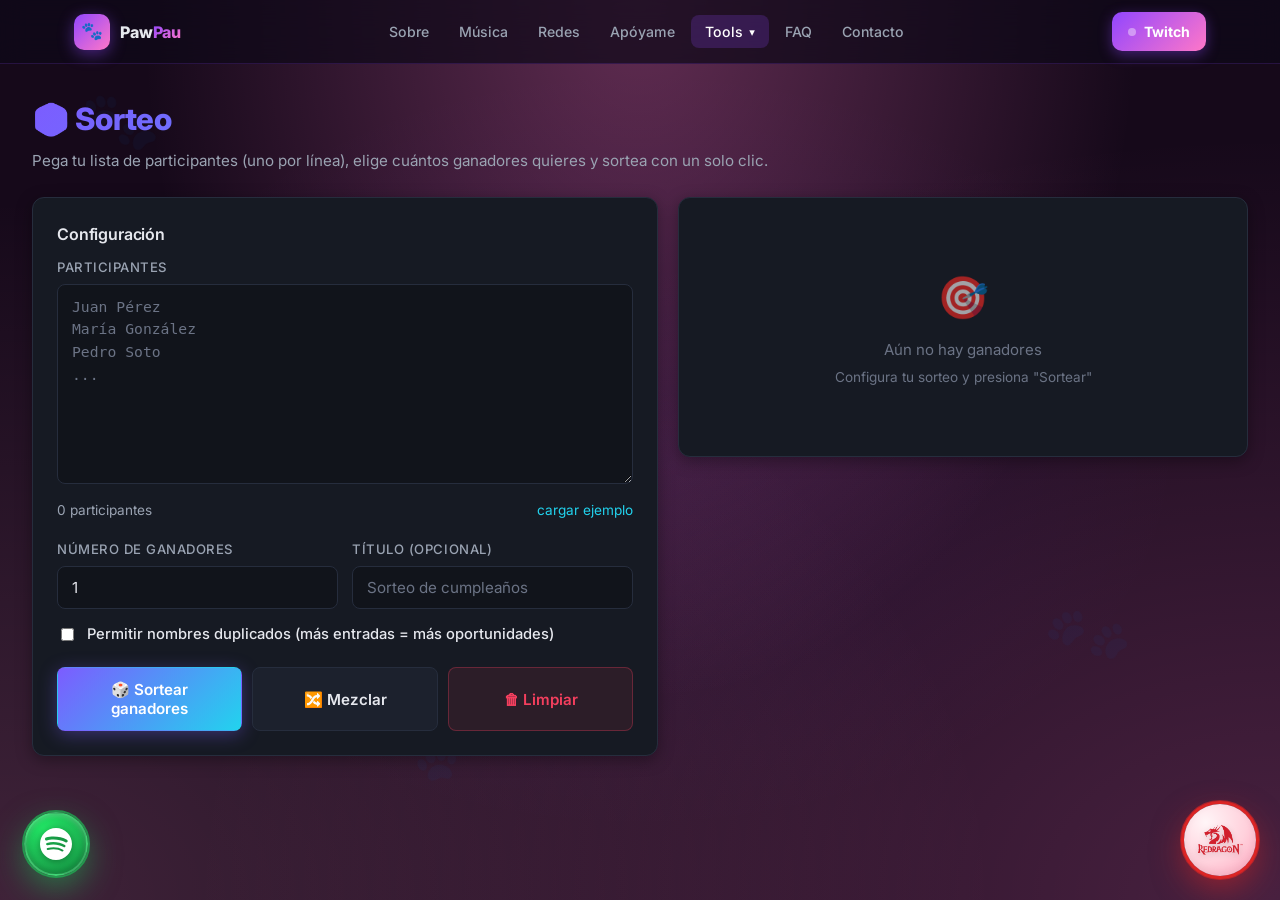
==== sorteo.html @ 78ef9414 "Prueba" ====
<!DOCTYPE html>
<html lang="es">
<head>
<meta charset="UTF-8">
<meta name="viewport" content="width=device-width, initial-scale=1.0">
<title>Sorteo</title>
<link rel="preconnect" href="https://fonts.googleapis.com">
<link rel="preconnect" href="https://fonts.gstatic.com" crossorigin>
<link href="https://fonts.googleapis.com/css2?family=Inter:wght@400;500;600;700;800;900&family=Bricolage+Grotesque:wght@700;800;900&display=swap" rel="stylesheet">
<link rel="stylesheet" href="css/styles.css">
</head>
<body class="landing-body tool-page">

<!-- ===== Navbar ===== -->
<nav class="navbar-pp" id="navbar">
  <div class="navbar-inner">
    <a class="navbar-brand" href="index.html#inicio">
      <span class="brand-logo brand-logo--pp">🐾</span>
      <span>Paw<span class="brand-accent">Pau</span></span>
    </a>
    <button class="navbar-toggle" id="navToggle" aria-label="Abrir menú">☰</button>
    <div class="navbar-links" id="navLinks">
      <a href="index.html#sobre">Sobre</a>
      <a href="index.html#playlist">Música</a>
      <a href="index.html#redes">Redes</a>
      <a href="index.html#apoyo">Apóyame</a>
      <div class="nav-dropdown active" id="navDropdown">
        <button class="nav-dropdown-trigger" id="dropdownTrigger" type="button" aria-haspopup="true" aria-expanded="false">
          Tools <span class="dropdown-arrow">▾</span>
        </button>
        <div class="nav-dropdown-menu" role="menu">
          <a href="sorteo.html" class="nav-dropdown-item active" data-tool="sorteo" role="menuitem">
            <span class="dropdown-icon">🎲</span>
            <div class="dropdown-text">
              <strong>Sorteo</strong>
              <span class="dropdown-desc">Ganadores al azar</span>
            </div>
          </a>
          <a href="torneo.html" class="nav-dropdown-item" data-tool="torneo" role="menuitem">
            <span class="dropdown-icon">🏆</span>
            <div class="dropdown-text">
              <strong>Torneo</strong>
              <span class="dropdown-desc">Bracket eliminación</span>
            </div>
          </a>
        </div>
      </div>
      <a href="index.html#faq">FAQ</a>
      <a href="index.html#contacto">Contacto</a>
    </div>
    <a class="navbar-cta" href="https://www.twitch.tv/pawpau" target="_blank" rel="noopener">
      <span class="navbar-live-dot" id="navLiveDot"></span>
      <span>Twitch</span>
    </a>
  </div>
</nav>

<div class="paw-bg" aria-hidden="true">
  <span class="paw paw-1">🐾</span>
  <span class="paw paw-2">🐾</span>
  <span class="paw paw-3">🐾</span>
  <span class="paw paw-4">🐾</span>
  <span class="paw paw-5">🐾</span>
  <span class="paw paw-6">🐾</span>
</div>

<div class="shell">

  <h1>🎲 Sorteo</h1>
  <p class="subtitle">Pega tu lista de participantes (uno por línea), elige cuántos ganadores quieres y sortea con un solo clic.</p>

  <div class="sorteo-grid">
    <!-- Form -->
    <div class="card">
      <h2>Configuración</h2>
      <label for="participantes">Participantes</label>
      <textarea id="participantes" placeholder="Juan Pérez&#10;María González&#10;Pedro Soto&#10;..."></textarea>
      <div class="stats">
        <span id="conteo">0 participantes</span>
        <a href="#" id="cargarEjemplo">cargar ejemplo</a>
      </div>

      <div class="row" style="margin-top:8px">
        <div>
          <label for="nGanadores">Número de ganadores</label>
          <input type="number" id="nGanadores" min="1" value="1">
        </div>
        <div>
          <label for="titulo">Título (opcional)</label>
          <input type="text" id="titulo" placeholder="Sorteo de cumpleaños">
        </div>
      </div>

      <div class="check">
        <input type="checkbox" id="permitirRepetidos">
        <label for="permitirRepetidos">Permitir nombres duplicados (más entradas = más oportunidades)</label>
      </div>

      <div class="actions">
        <button class="btn-primary" id="sortear">🎲 Sortear ganadores</button>
        <button class="btn-secondary" id="mezclar">🔀 Mezclar</button>
        <button class="btn-danger" id="limpiar">🗑 Limpiar</button>
      </div>
      <div class="error hidden" id="error"></div>
    </div>

    <!-- Results -->
    <div class="results empty" id="results"></div>
  </div>

  <!-- Modal ganadores con tombola integrada -->
  <div id="winnersModal" class="modal hidden" aria-hidden="true">
    <div class="modal-backdrop"></div>
    <div class="modal-content modal-winners">
      <button class="modal-close" id="winnersClose" aria-label="Cerrar">✕</button>
      <div class="champion-modal-inner">
        <div class="trofeo-big" id="modalTrofeo">🎲</div>
        <div class="champion-label" id="winnersTitle">Sorteando...</div>
        <div class="rolling in-modal" id="modalTombola"></div>
        <div id="winnersModalList" class="winners-modal-list"></div>
        <div class="modal-error hidden" id="modalError"></div>
        <div class="modal-actions" id="modalActions" style="display:none">
          <button class="btn-primary" id="winnersAgain">🎲 Sortear de nuevo</button>
          <button class="btn-secondary" id="winnersDismiss">Cerrar</button>
        </div>
      </div>
    </div>
  </div>
</div>

<!-- FAB Spotify -->
<div class="fab-spotify-wrap" id="fabSpotify">
  <div class="fab-spotify-panel" id="spotifyPanel" aria-hidden="true">
    <div class="fab-panel-head">
      <span class="fab-panel-title">🎵 Lo que suena en mis streams</span>
      <button class="fab-panel-close" id="spotifyClose" aria-label="Cerrar">✕</button>
    </div>
    <iframe
      id="spotifyIframe"
      src="https://open.spotify.com/embed/playlist/2DjwiuasPB1QBrFSM6sG6q?utm_source=generator&theme=0&autoplay=1"
      width="100%" height="380"
      frameborder="0"
      allowfullscreen=""
      allow="autoplay; clipboard-write; encrypted-media; fullscreen; picture-in-picture"
      loading="lazy"
      title="Playlist de PawPau en Spotify"></iframe>
    <div class="fab-panel-note">💡 Pulsa play — los navegadores bloquean autoplay con sonido hasta que interactúes.</div>
  </div>
  <button class="fab-spotify" id="spotifyToggle" aria-label="Abrir playlist de Spotify" type="button">
    <svg viewBox="0 0 24 24" fill="currentColor" width="32" height="32" aria-hidden="true">
      <path d="M12 0C5.4 0 0 5.4 0 12s5.4 12 12 12 12-5.4 12-12S18.66 0 12 0zm5.521 17.34c-.24.359-.66.48-1.021.24-2.82-1.74-6.36-2.101-10.561-1.141-.418.122-.779-.179-.899-.539-.12-.421.18-.78.54-.9 4.56-1.021 8.52-.6 11.64 1.32.42.18.479.659.301 1.02zm1.44-3.3c-.301.42-.841.6-1.262.3-3.239-1.98-8.159-2.58-11.939-1.38-.479.12-1.02-.12-1.14-.6-.12-.48.12-1.021.6-1.141C9.6 9.9 15 10.561 18.72 12.84c.361.181.54.78.241 1.2zm.12-3.36C15.24 8.4 8.82 8.16 5.16 9.301c-.6.179-1.2-.181-1.38-.721-.18-.601.18-1.2.72-1.381 4.26-1.26 11.28-1.02 15.721 1.621.539.3.719 1.02.42 1.56-.299.421-1.02.599-1.56.3z"/>
    </svg>
    <span class="fab-tooltip fab-tooltip--left">Mi <strong>playlist</strong></span>
    <span class="fab-pulse-ring fab-pulse-spotify"></span>
  </button>
</div>

<!-- FAB Redragon -->
<a class="fab-redragon" href="https://www.redragonshop.com" target="_blank" rel="noopener" aria-label="Colaboración con Redragon">
  <img class="fab-icon" src="img/redragon.png" alt="Redragon">
  <span class="fab-tooltip">Mi colab con <strong>Redragon</strong></span>
  <span class="fab-pulse-ring"></span>
</a>

<script src="js/utils.js"></script>
<script src="js/sorteo.js"></script>
<script src="js/landing.js"></script>
</body>
</html>
---- css/styles.css ----
/* ============================================
   Tema moderno — variables
   ============================================ */
:root {
  --bg: #0b0d12;
  --bg-elev: #11141b;
  --bg-card: #161a23;
  --bg-card-2: #1c212d;
  --border: #262d3d;
  --border-strong: #323a4f;
  --text: #e6e8ee;
  --text-dim: #9aa3b2;
  --text-muted: #6b7385;
  --accent: #7c5cff;
  --accent-2: #22d3ee;
  --accent-grad: linear-gradient(135deg, #7c5cff 0%, #22d3ee 100%);
  --success: #10b981;
  --danger: #f43f5e;
  --warning: #f59e0b;
  --gold: #fbbf24;
  --orange: #fb923c;
  --orange-dark: #ea580c;
  --shadow-sm: 0 1px 2px rgba(0,0,0,0.4);
  --shadow-md: 0 4px 16px rgba(0,0,0,0.35);
  --shadow-lg: 0 16px 48px rgba(0,0,0,0.45);
  --radius: 12px;
  --radius-sm: 8px;
  --radius-lg: 18px;

  /* PawPau theme */
  --pp-purple: #9146ff;
  --pp-purple-deep: #5e2ad6;
  --pp-pink: #ff77c8;
  --pp-pink-soft: #ffb3dd;
  --pp-bg: #0f0918;
  --pp-grad: linear-gradient(135deg, #9146ff 0%, #ff77c8 100%);
  --pp-glow: 0 0 30px rgba(145, 70, 255, 0.4), 0 0 60px rgba(255, 119, 200, 0.2);
}

* { box-sizing: border-box; }
html, body { height: 100%; }
body {
  font-family: 'Inter', system-ui, -apple-system, Segoe UI, Roboto, sans-serif;
  background:
    radial-gradient(ellipse at top, rgba(124, 92, 255, 0.18), transparent 55%),
    radial-gradient(ellipse at bottom right, rgba(34, 211, 238, 0.10), transparent 50%),
    var(--bg);
  background-attachment: fixed;
  min-height: 100vh;
  margin: 0;
  color: var(--text);
  font-size: 15px;
  line-height: 1.5;
  -webkit-font-smoothing: antialiased;
}

/* ============================================
   Layout shell
   ============================================ */
.shell {
  max-width: 1440px;
  margin: 0 auto;
  padding: 28px 32px 64px;
}
.shell--wide {
  max-width: 1680px;
}

.topbar {
  display: flex;
  align-items: center;
  justify-content: space-between;
  margin-bottom: 28px;
  padding: 14px 0;
  gap: 16px;
  flex-wrap: wrap;
}
.brand {
  display: flex;
  align-items: center;
  gap: 12px;
  text-decoration: none;
  color: var(--text);
  font-weight: 700;
  font-size: 1.1rem;
  letter-spacing: -0.01em;
}
.brand-logo {
  width: 36px;
  height: 36px;
  border-radius: 10px;
  background: var(--accent-grad);
  display: grid;
  place-items: center;
  font-size: 1.1rem;
  box-shadow: 0 4px 16px rgba(124, 92, 255, 0.45);
}
.nav {
  display: flex;
  gap: 6px;
  background: var(--bg-card);
  border: 1px solid var(--border);
  border-radius: 12px;
  padding: 4px;
}
.nav a {
  padding: 8px 16px;
  text-decoration: none;
  color: var(--text-dim);
  font-weight: 500;
  font-size: 0.92rem;
  border-radius: 8px;
  transition: all 0.15s;
}
.nav a:hover { color: var(--text); background: var(--bg-card-2); }
.nav a.active {
  color: #fff;
  background: var(--accent-grad);
  box-shadow: 0 4px 12px rgba(124, 92, 255, 0.35);
}

h1 {
  margin: 0 0 8px;
  font-size: clamp(1.6rem, 2.4vw, 2.2rem);
  font-weight: 800;
  letter-spacing: -0.02em;
  background: var(--accent-grad);
  -webkit-background-clip: text;
  -webkit-text-fill-color: transparent;
  background-clip: text;
}
h2 { font-size: 1rem; margin: 0 0 12px; color: var(--text); font-weight: 600; letter-spacing: -0.01em; }
h3 { font-size: 0.95rem; margin: 14px 0 8px; color: var(--text); font-weight: 600; }
.subtitle { color: var(--text-dim); margin: 0 0 24px; font-size: 0.95rem; }

/* ============================================
   Inputs
   ============================================ */
label {
  display: block;
  margin: 12px 0 6px;
  font-size: 0.82rem;
  font-weight: 500;
  color: var(--text-dim);
  text-transform: uppercase;
  letter-spacing: 0.04em;
}
textarea, input[type=number], input[type=text], select {
  width: 100%;
  padding: 11px 14px;
  border: 1px solid var(--border);
  border-radius: var(--radius-sm);
  font-size: 0.95rem;
  background: var(--bg-elev);
  color: var(--text);
  font-family: inherit;
  transition: border-color 0.15s, box-shadow 0.15s;
}
textarea {
  min-height: 200px;
  resize: vertical;
  font-family: ui-monospace, 'JetBrains Mono', Menlo, monospace;
  font-size: 0.92rem;
  line-height: 1.55;
}
textarea:focus, input:focus, select:focus {
  outline: none;
  border-color: var(--accent);
  box-shadow: 0 0 0 3px rgba(124, 92, 255, 0.18);
}
textarea::placeholder, input::placeholder { color: var(--text-muted); }
select {
  appearance: none;
  background-image: url("data:image/svg+xml,%3Csvg xmlns='http://www.w3.org/2000/svg' width='12' height='8' viewBox='0 0 12 8' fill='none'%3E%3Cpath d='M1 1.5L6 6.5L11 1.5' stroke='%239aa3b2' stroke-width='1.6' stroke-linecap='round' stroke-linejoin='round'/%3E%3C/svg%3E");
  background-repeat: no-repeat;
  background-position: right 14px center;
  padding-right: 38px;
}

.row  { display: grid; grid-template-columns: 1fr 1fr; gap: 14px; }
.row3 { display: grid; grid-template-columns: 1fr 1fr 1fr; gap: 14px; }
@media (max-width: 640px) { .row, .row3 { grid-template-columns: 1fr; } }

.check { display: flex; align-items: center; gap: 10px; margin: 14px 0; }
.check input { width: auto; cursor: pointer; accent-color: var(--accent); }
.check label { margin: 0; text-transform: none; letter-spacing: 0; font-size: 0.92rem; color: var(--text); cursor: pointer; }

.actions {
  display: flex;
  gap: 10px;
  margin-top: 22px;
  flex-wrap: wrap;
}
button {
  flex: 1;
  min-width: 140px;
  padding: 12px 18px;
  border: 1px solid transparent;
  border-radius: var(--radius-sm);
  font-size: 0.95rem;
  font-weight: 600;
  cursor: pointer;
  font-family: inherit;
  transition: transform 0.08s, box-shadow 0.2s, background 0.2s, border-color 0.2s;
}
button:hover:not(:disabled) { transform: translateY(-1px); }
button:active:not(:disabled) { transform: translateY(0); }
button:disabled { opacity: 0.5; cursor: not-allowed; }
.btn-primary {
  background: var(--accent-grad);
  color: #fff;
  box-shadow: 0 4px 18px rgba(124, 92, 255, 0.35);
}
.btn-primary:hover:not(:disabled) { box-shadow: 0 8px 24px rgba(124, 92, 255, 0.5); }
.btn-secondary {
  background: var(--bg-card-2);
  color: var(--text);
  border-color: var(--border);
}
.btn-secondary:hover:not(:disabled) { border-color: var(--border-strong); background: var(--bg-card); }
.btn-danger {
  background: rgba(244, 63, 94, 0.1);
  color: var(--danger);
  border-color: rgba(244, 63, 94, 0.3);
}
.btn-danger:hover:not(:disabled) { background: rgba(244, 63, 94, 0.18); border-color: var(--danger); }
.btn-fight {
  background: linear-gradient(135deg, #fb923c 0%, #f43f5e 100%);
  color: #fff;
  box-shadow: 0 4px 18px rgba(251, 146, 60, 0.4);
}
.btn-fight:hover:not(:disabled) { box-shadow: 0 8px 24px rgba(244, 63, 94, 0.5); }

.muted { color: var(--text-muted); font-size: 0.85rem; margin-top: 6px; }
.stats {
  display: flex;
  justify-content: space-between;
  margin-top: 10px;
  font-size: 0.85rem;
  color: var(--text-dim);
}
.stats a { color: var(--accent-2); text-decoration: none; }
.stats a:hover { text-decoration: underline; }

.error {
  background: rgba(244, 63, 94, 0.1);
  color: #fda4af;
  border: 1px solid rgba(244, 63, 94, 0.3);
  padding: 11px 14px;
  border-radius: var(--radius-sm);
  margin-top: 14px;
  font-size: 0.9rem;
}
.error.hidden { display: none; }

/* ============================================
   Card
   ============================================ */
.card {
  background: var(--bg-card);
  border: 1px solid var(--border);
  border-radius: var(--radius);
  padding: 24px;
  box-shadow: var(--shadow-md);
}
.card + .card { margin-top: 16px; }

/* ============================================
   Menu landing
   ============================================ */
.hero {
  text-align: center;
  margin: 40px 0 48px;
}
.hero h1 { font-size: clamp(2rem, 4vw, 3rem); margin-bottom: 12px; }
.hero p { color: var(--text-dim); font-size: 1.05rem; max-width: 600px; margin: 0 auto; }

.menu-grid {
  display: grid;
  grid-template-columns: repeat(auto-fit, minmax(320px, 1fr));
  gap: 20px;
  max-width: 880px;
  margin: 0 auto;
}
.menu-card {
  display: block;
  text-decoration: none;
  color: inherit;
  background: linear-gradient(180deg, var(--bg-card) 0%, var(--bg-card-2) 100%);
  border: 1px solid var(--border);
  border-radius: var(--radius-lg);
  padding: 32px 28px;
  transition: transform 0.2s, box-shadow 0.25s, border-color 0.25s;
  position: relative;
  overflow: hidden;
}
.menu-card::before {
  content: '';
  position: absolute;
  inset: 0;
  border-radius: inherit;
  padding: 1px;
  background: linear-gradient(135deg, transparent, rgba(124, 92, 255, 0));
  -webkit-mask: linear-gradient(#fff 0 0) content-box, linear-gradient(#fff 0 0);
  -webkit-mask-composite: xor;
  mask-composite: exclude;
  pointer-events: none;
  transition: background 0.3s;
}
.menu-card:hover {
  transform: translateY(-4px);
  box-shadow: 0 18px 48px rgba(124, 92, 255, 0.2);
  border-color: rgba(124, 92, 255, 0.4);
}
.menu-card:hover::before {
  background: linear-gradient(135deg, rgba(124, 92, 255, 0.6), rgba(34, 211, 238, 0.4));
}
.menu-card .icon {
  width: 56px;
  height: 56px;
  display: grid;
  place-items: center;
  border-radius: 14px;
  background: var(--accent-grad);
  font-size: 1.6rem;
  margin-bottom: 18px;
  box-shadow: 0 6px 20px rgba(124, 92, 255, 0.4);
}
.menu-card h2 { font-size: 1.4rem; margin: 0 0 8px; color: var(--text); }
.menu-card p { color: var(--text-dim); margin: 0; font-size: 0.95rem; line-height: 1.55; }

/* ============================================
   Sorteo: layout 2 columnas
   ============================================ */
.sorteo-grid {
  display: grid;
  grid-template-columns: minmax(0, 1.1fr) minmax(0, 1fr);
  gap: 20px;
  align-items: start;
}
@media (max-width: 960px) {
  .sorteo-grid { grid-template-columns: 1fr; }
}
.results {
  background: var(--bg-card);
  border: 1px solid var(--border);
  border-radius: var(--radius);
  padding: 24px;
  box-shadow: var(--shadow-md);
  position: relative;
  overflow: hidden;
}
.results.empty { display: flex; align-items: center; justify-content: center; min-height: 260px; }
.results.empty .empty-state {
  text-align: center;
  color: var(--text-muted);
}
.results.empty .empty-state .icon { font-size: 2.6rem; margin-bottom: 10px; opacity: 0.6; }
.results h2 {
  margin-top: 0;
  font-size: 1rem;
  color: var(--text-dim);
  text-transform: uppercase;
  letter-spacing: 0.06em;
  font-weight: 600;
}
.winner {
  background: linear-gradient(135deg, rgba(251, 191, 36, 0.12), rgba(244, 63, 94, 0.08));
  border: 1px solid rgba(251, 191, 36, 0.3);
  margin: 10px 0;
  padding: 14px 18px;
  border-radius: var(--radius-sm);
  font-size: 1rem;
  font-weight: 600;
  color: var(--text);
  display: flex;
  align-items: center;
  gap: 14px;
  animation: pop 0.5s ease-out both;
}
.winner-num {
  background: linear-gradient(135deg, var(--gold), var(--orange));
  color: #1a0e00;
  width: 32px;
  height: 32px;
  border-radius: 50%;
  display: grid;
  place-items: center;
  font-size: 0.9rem;
  font-weight: 700;
  flex-shrink: 0;
  box-shadow: 0 2px 8px rgba(251, 191, 36, 0.4);
}
/* ===== Tombola — vertical slot reel ===== */
.rolling {
  position: relative;
  height: 280px;
  margin-top: 16px;
  border-radius: var(--radius-lg);
  overflow: hidden;
  background:
    radial-gradient(ellipse at center, rgba(124, 92, 255, 0.22), transparent 70%),
    linear-gradient(180deg, var(--bg-elev), var(--bg-card-2));
  border: 2px solid var(--border-strong);
  box-shadow: inset 0 0 60px rgba(0, 0, 0, 0.4), 0 8px 30px rgba(0, 0, 0, 0.3);
}
.rolling.hidden { display: none; }
.rolling::before {
  content: '';
  position: absolute;
  top: 0; left: 0; right: 0;
  height: 90px;
  background: linear-gradient(180deg, var(--bg-elev) 10%, transparent);
  pointer-events: none;
  z-index: 3;
}
.rolling::after {
  content: '';
  position: absolute;
  bottom: 0; left: 0; right: 0;
  height: 90px;
  background: linear-gradient(0deg, var(--bg-card-2) 10%, transparent);
  pointer-events: none;
  z-index: 3;
}
.rolling .scan-line {
  position: absolute;
  inset: 0;
  background: linear-gradient(90deg, transparent, rgba(124, 92, 255, 0.1) 50%, transparent);
  animation: scanLine 1.6s linear infinite;
  pointer-events: none;
  z-index: 2;
}
@keyframes scanLine {
  0%   { transform: translateX(-100%); }
  100% { transform: translateX(100%); }
}
.reel-window {
  position: absolute;
  inset: 0;
  overflow: hidden;
}
.reel-track {
  position: absolute;
  top: 0; left: 0; right: 0;
  display: flex;
  flex-direction: column;
  will-change: transform;
}
.reel-item {
  height: 90px;
  flex-shrink: 0;
  display: flex;
  align-items: center;
  justify-content: center;
  font-size: clamp(1.4rem, 3vw, 2.2rem);
  font-weight: 900;
  letter-spacing: -0.01em;
  text-align: center;
  padding: 0 24px;
  color: var(--text-dim);
  white-space: nowrap;
  overflow: hidden;
  text-overflow: ellipsis;
}
.reel-item.is-winner {
  background: linear-gradient(135deg, var(--gold) 0%, var(--orange) 100%);
  -webkit-background-clip: text;
  -webkit-text-fill-color: transparent;
  background-clip: text;
  font-size: clamp(1.8rem, 4vw, 2.8rem);
  filter: drop-shadow(0 0 20px rgba(251, 191, 36, 0.55));
}
.reel-bar-top, .reel-bar-bottom {
  position: absolute;
  left: 6%;
  right: 6%;
  height: 2px;
  background: linear-gradient(90deg, transparent, var(--orange) 20%, var(--orange) 80%, transparent);
  z-index: 4;
  box-shadow: 0 0 14px rgba(251, 146, 60, 0.7);
  pointer-events: none;
}
.reel-bar-top    { top: calc(50% - 47px); }
.reel-bar-bottom { top: calc(50% + 45px); }
.reel-corner {
  position: absolute;
  width: 14px;
  height: 14px;
  border: 2px solid var(--orange);
  z-index: 5;
  pointer-events: none;
  box-shadow: 0 0 12px rgba(251, 146, 60, 0.5);
}
.reel-corner.tl { top: calc(50% - 47px); left: 6%; border-right: none; border-bottom: none; }
.reel-corner.tr { top: calc(50% - 47px); right: 6%; border-left: none; border-bottom: none; }
.reel-corner.bl { top: calc(50% + 33px); left: 6%; border-right: none; border-top: none; }
.reel-corner.br { top: calc(50% + 33px); right: 6%; border-left: none; border-top: none; }

/* ===== Tombola dentro del modal ===== */
.rolling.in-modal {
  height: 220px;
  margin: 16px 0 20px;
  border-radius: var(--radius);
  border-color: rgba(251, 191, 36, 0.3);
}
.rolling.in-modal::before {
  background: linear-gradient(180deg, rgba(42, 31, 10, 0.9) 10%, transparent);
}
.rolling.in-modal::after {
  background: linear-gradient(0deg, rgba(26, 20, 8, 0.95) 10%, transparent);
}
.rolling.in-modal .reel-item {
  height: 70px;
  font-size: clamp(1.2rem, 2.6vw, 1.8rem);
}
.rolling.in-modal .reel-item.is-winner {
  font-size: clamp(1.6rem, 3.4vw, 2.4rem);
}
.rolling.in-modal .reel-bar-top    { top: calc(50% - 37px); }
.rolling.in-modal .reel-bar-bottom { top: calc(50% + 35px); }
.rolling.in-modal .reel-corner.tl,
.rolling.in-modal .reel-corner.tr { top: calc(50% - 37px); }
.rolling.in-modal .reel-corner.bl,
.rolling.in-modal .reel-corner.br { top: calc(50% + 23px); }

/* ===== Modal ganadores ===== */
.modal-winners { max-width: 600px; }
.modal-winners .trofeo-big {
  font-size: 4.5rem;
  animation: trofeoFloat 2.5s ease-in-out infinite;
}
.modal-winners .trofeo-big.shake-trofeo {
  animation: trofeoShake 0.4s ease-in-out;
}
@keyframes trofeoShake {
  0%, 100% { transform: rotate(0); }
  20%      { transform: rotate(-12deg); }
  40%      { transform: rotate(12deg); }
  60%      { transform: rotate(-8deg); }
  80%      { transform: rotate(8deg); }
}
.winners-modal-list {
  margin: 16px 0 22px;
  display: flex;
  flex-direction: column;
  gap: 10px;
  max-height: 50vh;
  overflow-y: auto;
  padding: 4px 4px 4px 0;
}
.winners-modal-list::-webkit-scrollbar { width: 6px; }
.winners-modal-list::-webkit-scrollbar-thumb { background: rgba(255,255,255,0.15); border-radius: 3px; }
.winner-modal-card {
  position: relative;
  display: flex;
  align-items: center;
  gap: 14px;
  padding: 14px 16px;
  background: rgba(255, 255, 255, 0.04);
  border: 1px solid rgba(251, 191, 36, 0.3);
  border-radius: 14px;
  text-align: left;
  animation: cardEnter 0.55s cubic-bezier(0.34, 1.56, 0.64, 1) both;
  transition: border-color 0.2s, transform 0.15s;
}
.winner-modal-card:hover { border-color: rgba(251, 191, 36, 0.55); transform: translateX(2px); }
.winner-modal-card.shake { animation: shake 0.4s ease-in-out; }
.winner-modal-card .num {
  width: 38px; height: 38px;
  border-radius: 50%;
  background: linear-gradient(135deg, var(--gold), var(--orange));
  color: #1a0e00;
  display: grid; place-items: center;
  font-weight: 900;
  font-size: 0.95rem;
  flex-shrink: 0;
  box-shadow: 0 4px 12px rgba(251, 191, 36, 0.35);
}
.winner-modal-card .avatar {
  width: 42px; height: 42px;
  border-radius: 50%;
  display: grid; place-items: center;
  font-size: 0.9rem;
  font-weight: 800;
  color: #fff;
  flex-shrink: 0;
  text-shadow: 1px 1px 0 rgba(0,0,0,0.3);
  box-shadow: 0 2px 8px rgba(0,0,0,0.4);
}
.winner-modal-card .name {
  flex: 1;
  font-weight: 700;
  font-size: 1.15rem;
  color: #fff;
  white-space: nowrap;
  overflow: hidden;
  text-overflow: ellipsis;
  min-width: 0;
}
.winner-modal-card .replace {
  flex: 0 0 auto;
  width: 38px; height: 38px;
  min-width: auto;
  padding: 0;
  border-radius: 10px;
  background: rgba(34, 211, 238, 0.12);
  border: 1px solid rgba(34, 211, 238, 0.35);
  color: var(--accent-2);
  cursor: pointer;
  transition: transform 0.4s, background 0.2s;
  font-size: 1rem;
}
.winner-modal-card .replace:hover { background: rgba(34, 211, 238, 0.22); transform: rotate(180deg); }
.winner-modal-card .replace:disabled { opacity: 0.4; cursor: not-allowed; }
.winner-modal-card.rolling-card .name {
  font-family: ui-monospace, 'JetBrains Mono', Menlo, monospace;
  color: var(--text-dim);
  font-weight: 600;
  font-size: 1rem;
  animation: textPulse 0.18s ease-out;
}
.winner-modal-card.dim {
  opacity: 0.45;
  filter: grayscale(0.6);
  pointer-events: none;
}

.modal-error {
  position: relative;
  background: rgba(244, 63, 94, 0.15);
  color: #fda4af;
  border: 1px solid rgba(244, 63, 94, 0.45);
  padding: 12px 16px;
  border-radius: var(--radius-sm);
  margin: 8px 0 16px;
  font-size: 0.92rem;
  text-align: center;
  font-weight: 600;
  animation: errorIn 0.35s cubic-bezier(0.34, 1.56, 0.64, 1);
}
.modal-error.hidden { display: none; }
@keyframes errorIn {
  0%   { opacity: 0; transform: translateY(-8px) scale(0.96); }
  100% { opacity: 1; transform: translateY(0) scale(1); }
}
@keyframes pop {
  0%   { transform: scale(0.7); opacity: 0; }
  60%  { transform: scale(1.06); }
  100% { transform: scale(1); opacity: 1; }
}

/* Slot reel inside winner cards */
.winner {
  position: relative;
  overflow: hidden;
}
.winner-name {
  flex: 1;
  font-weight: 600;
  letter-spacing: -0.01em;
  display: inline-block;
  min-width: 0;
  white-space: nowrap;
  text-overflow: ellipsis;
  overflow: hidden;
}
.winner-name.rolling-text {
  color: var(--text-dim);
  font-family: ui-monospace, 'JetBrains Mono', Menlo, monospace;
  font-size: 0.95rem;
  animation: textPulse 0.18s ease-out;
}
@keyframes textPulse {
  0%   { opacity: 0.4; transform: translateY(-2px); }
  100% { opacity: 1; transform: translateY(0); }
}
.winner.placeholder {
  background: var(--bg-elev);
  border-color: var(--border-strong);
}
.winner.placeholder .winner-num {
  background: linear-gradient(135deg, var(--border-strong), var(--bg-card-2));
  color: var(--text-muted);
  box-shadow: none;
}
.winner.locked {
  animation: lockIn 0.5s cubic-bezier(0.34, 1.56, 0.64, 1);
}
@keyframes lockIn {
  0%   { transform: scale(0.96); }
  60%  { transform: scale(1.06); box-shadow: 0 0 0 8px rgba(251, 191, 36, 0.4); }
  100% { transform: scale(1); box-shadow: 0 0 0 0 rgba(251, 191, 36, 0); }
}
.winner.shake {
  animation: shake 0.4s ease-in-out;
}
@keyframes shake {
  0%, 100% { transform: translateX(0); }
  20%      { transform: translateX(-8px); }
  40%      { transform: translateX(8px); }
  60%      { transform: translateX(-5px); }
  80%      { transform: translateX(5px); }
}

.winner-actions {
  display: flex;
  gap: 6px;
  flex-shrink: 0;
}
.btn-replace {
  background: rgba(34, 211, 238, 0.1);
  border: 1px solid rgba(34, 211, 238, 0.3);
  color: var(--accent-2);
  width: 34px;
  height: 34px;
  border-radius: 8px;
  display: grid;
  place-items: center;
  cursor: pointer;
  flex: 0 0 auto;
  min-width: auto;
  padding: 0;
  font-size: 1rem;
  transition: transform 0.4s, background 0.2s;
}
.btn-replace:hover { background: rgba(34, 211, 238, 0.2); transform: rotate(180deg); }
.btn-replace:disabled { opacity: 0.4; cursor: not-allowed; }

/* Descartados (rerolled) */
.descartados {
  margin-top: 18px;
  padding: 14px 16px;
  background: rgba(244, 63, 94, 0.06);
  border: 1px dashed rgba(244, 63, 94, 0.25);
  border-radius: var(--radius-sm);
}
.descartados-title {
  font-size: 0.78rem;
  font-weight: 600;
  color: var(--danger);
  text-transform: uppercase;
  letter-spacing: 0.08em;
  margin-bottom: 10px;
  display: flex;
  align-items: center;
  gap: 8px;
}
.descartados-count {
  background: rgba(244, 63, 94, 0.2);
  color: #fda4af;
  padding: 2px 8px;
  border-radius: 999px;
  font-size: 0.72rem;
}
.descartados-list {
  display: flex;
  flex-wrap: wrap;
  gap: 6px;
}
.descartado-chip {
  background: rgba(244, 63, 94, 0.1);
  color: var(--text-dim);
  padding: 4px 10px;
  border-radius: 999px;
  font-size: 0.82rem;
  text-decoration: line-through;
  text-decoration-color: rgba(244, 63, 94, 0.5);
  border: 1px solid rgba(244, 63, 94, 0.15);
}

/* Confetti */
.confetti-piece {
  position: fixed;
  width: 10px;
  height: 14px;
  pointer-events: none;
  z-index: 9999;
  border-radius: 2px;
  animation: confettiBurst 1.4s cubic-bezier(0.2, 0.7, 0.35, 1) forwards;
}
@keyframes confettiBurst {
  0%   { transform: translate(0, 0) rotate(0); opacity: 1; }
  100% { transform: translate(var(--x), var(--y)) rotate(var(--r)); opacity: 0; }
}

/* ============================================
   Torneo: bracket Tenkaichi (modernizado)
   ============================================ */
.torneo-board {
  background:
    radial-gradient(circle at 50% 0%, rgba(251, 146, 60, 0.18), transparent 60%),
    linear-gradient(180deg, rgba(255, 247, 237, 0.04) 0%, rgba(254, 215, 170, 0.06) 100%),
    var(--bg-card);
  border: 1px solid var(--border-strong);
  border-radius: var(--radius-lg);
  padding: 28px 20px 36px;
  margin-top: 18px;
  box-shadow: var(--shadow-lg);
  position: relative;
  overflow: hidden;
}
.torneo-board::before {
  content: '';
  position: absolute;
  inset: 0;
  background:
    repeating-linear-gradient(45deg, transparent 0 24px, rgba(251, 146, 60, 0.02) 24px 25px);
  pointer-events: none;
}
.torneo-titulo {
  position: relative;
  text-align: center;
  font-size: clamp(1.4rem, 2.4vw, 2rem);
  font-weight: 900;
  color: var(--orange);
  letter-spacing: 0.08em;
  text-transform: uppercase;
  margin: 0 0 8px;
  text-shadow:
    0 0 20px rgba(251, 146, 60, 0.4),
    2px 2px 0 rgba(0, 0, 0, 0.3);
}
.torneo-titulo.round-pulse {
  animation: titlePulse 0.8s cubic-bezier(0.34, 1.56, 0.64, 1);
}
@keyframes titlePulse {
  0%   { transform: scale(0.85); opacity: 0; filter: blur(4px); }
  60%  { transform: scale(1.05); opacity: 1; filter: blur(0); }
  100% { transform: scale(1); opacity: 1; }
}

/* Transición de ronda */
#matchesGrid.round-out {
  animation: gridOut 0.28s ease-in forwards;
  pointer-events: none;
}
@keyframes gridOut {
  0%   { opacity: 1; transform: translateX(0); }
  100% { opacity: 0; transform: translateX(-30px); }
}
.torneo-subtitulo {
  position: relative;
  text-align: center;
  color: var(--text-dim);
  margin-bottom: 28px;
  font-size: 0.9rem;
}

/* Configuración siguiente ronda */
.next-round-config {
  margin-top: 24px;
  background: linear-gradient(135deg, rgba(124, 92, 255, 0.05), rgba(34, 211, 238, 0.04));
  border: 1px solid rgba(124, 92, 255, 0.2);
}
.next-round-config h3 { color: var(--accent); }

/* Historial */
.historia {
  position: relative;
  margin-top: 28px;
  padding: 18px 20px;
  background: var(--bg-elev);
  border: 1px solid var(--border);
  border-radius: var(--radius);
}
.historia h4 {
  margin: 0 0 12px;
  color: var(--text-dim);
  font-size: 0.78rem;
  text-transform: uppercase;
  letter-spacing: 0.1em;
  font-weight: 700;
}
.historia-ronda {
  padding: 10px 0;
  border-bottom: 1px dashed var(--border);
}
.historia-ronda:last-child { border-bottom: none; padding-bottom: 0; }
.hist-titulo {
  font-weight: 600;
  color: var(--text);
  margin-bottom: 6px;
  font-size: 0.92rem;
}
.hist-titulo .muted { font-size: 0.85rem; }
.hist-matches {
  display: flex;
  flex-wrap: wrap;
  gap: 8px;
}
.hist-match {
  background: rgba(251, 146, 60, 0.08);
  border: 1px solid rgba(251, 146, 60, 0.25);
  color: var(--text);
  padding: 4px 10px;
  border-radius: 6px;
  font-size: 0.85rem;
}
.hist-match strong { color: var(--orange); margin-right: 4px; }

/* ===== Match cards (torneo flexible) ===== */
.grupos-grid {
  position: relative;
  display: grid;
  grid-template-columns: repeat(auto-fill, minmax(280px, 1fr));
  gap: 18px;
  padding: 4px;
}
.grupo {
  position: relative;
  background:
    radial-gradient(circle at top right, rgba(251, 146, 60, 0.06), transparent 60%),
    var(--bg-elev);
  border: 1px solid var(--border-strong);
  border-radius: var(--radius);
  padding: 16px 16px 12px;
  box-shadow: var(--shadow-md);
  transition: transform 0.2s, border-color 0.25s, box-shadow 0.25s;
  animation: cardEnter 0.5s cubic-bezier(0.34, 1.56, 0.64, 1) both;
  overflow: hidden;
}
.grupo:hover {
  transform: translateY(-2px);
  border-color: rgba(251, 146, 60, 0.5);
  box-shadow: 0 12px 30px rgba(251, 146, 60, 0.18);
}
.grupo::before {
  content: '';
  position: absolute;
  inset: 0;
  background: linear-gradient(135deg, transparent, rgba(251, 146, 60, 0));
  pointer-events: none;
  transition: background 0.3s;
}
.grupo.complete::before {
  background: linear-gradient(135deg, rgba(16, 185, 129, 0.06), transparent 50%);
}
.grupo.complete { border-color: rgba(16, 185, 129, 0.5); }

@keyframes cardEnter {
  0%   { opacity: 0; transform: translateY(20px) scale(0.96); }
  100% { opacity: 1; transform: translateY(0) scale(1); }
}

.grupo-head {
  position: relative;
  display: flex;
  justify-content: space-between;
  align-items: center;
  margin-bottom: 12px;
  padding-bottom: 10px;
  border-bottom: 1px solid var(--border);
  gap: 10px;
}
.grupo-head h4 {
  margin: 0;
  color: var(--orange);
  font-size: 0.88rem;
  font-weight: 800;
  letter-spacing: 0.06em;
  text-transform: uppercase;
  display: flex;
  align-items: center;
  gap: 6px;
}
.grupo-counter {
  font-size: 0.72rem;
  font-weight: 700;
  color: var(--text-dim);
  background: var(--bg-card-2);
  padding: 4px 10px;
  border-radius: 999px;
  border: 1px solid var(--border);
  font-family: ui-monospace, 'JetBrains Mono', monospace;
  transition: all 0.2s;
}
.grupo.complete .grupo-counter {
  background: rgba(16, 185, 129, 0.15);
  color: #6ee7b7;
  border-color: rgba(16, 185, 129, 0.4);
}

.grupo-item {
  position: relative;
  display: flex;
  align-items: center;
  gap: 12px;
  padding: 10px 12px;
  border-radius: 10px;
  cursor: pointer;
  transition: transform 0.15s, background 0.2s, color 0.15s, border-color 0.2s;
  font-size: 0.92rem;
  color: var(--text);
  margin: 5px 0;
  border: 1px solid transparent;
  user-select: none;
  overflow: hidden;
}
.grupo-item:hover {
  background: rgba(251, 146, 60, 0.08);
  border-color: rgba(251, 146, 60, 0.25);
  transform: translateX(2px);
}
.grupo-item input {
  position: absolute;
  opacity: 0;
  pointer-events: none;
}
.grupo-item .avatar {
  width: 32px;
  height: 32px;
  border-radius: 50%;
  display: grid;
  place-items: center;
  font-size: 0.78rem;
  font-weight: 800;
  color: #fff;
  flex-shrink: 0;
  background: var(--avatar-color, var(--accent));
  box-shadow: 0 2px 6px rgba(0, 0, 0, 0.3);
  text-shadow: 1px 1px 0 rgba(0, 0, 0, 0.25);
}
.grupo-item .nombre {
  flex: 1;
  min-width: 0;
  font-weight: 600;
  white-space: nowrap;
  overflow: hidden;
  text-overflow: ellipsis;
}
.grupo-item .check-indicator {
  width: 24px;
  height: 24px;
  border-radius: 50%;
  border: 2px solid var(--border-strong);
  display: grid;
  place-items: center;
  flex-shrink: 0;
  transition: all 0.25s cubic-bezier(0.34, 1.56, 0.64, 1);
  color: transparent;
  background: transparent;
  font-size: 0.8rem;
}
.grupo-item:hover .check-indicator { border-color: var(--orange); }

.grupo-item.seleccionado {
  background: linear-gradient(135deg, rgba(16, 185, 129, 0.18), rgba(34, 211, 238, 0.08));
  border-color: rgba(16, 185, 129, 0.5);
  color: #d1fae5;
  font-weight: 700;
  animation: selectPulse 0.4s cubic-bezier(0.34, 1.56, 0.64, 1);
}
.grupo-item.seleccionado .check-indicator {
  background: var(--success);
  border-color: var(--success);
  color: #fff;
  font-weight: 900;
  box-shadow: 0 0 0 4px rgba(16, 185, 129, 0.2), 0 2px 8px rgba(16, 185, 129, 0.4);
}
.grupo-item.seleccionado::after {
  content: '';
  position: absolute;
  left: 0;
  top: 0;
  bottom: 0;
  width: 3px;
  background: var(--success);
  box-shadow: 0 0 12px rgba(16, 185, 129, 0.6);
}
@keyframes selectPulse {
  0%   { transform: scale(1); }
  40%  { transform: scale(1.04); }
  100% { transform: scale(1); }
}

/* VS divider para combates 1v1 */
.vs-divider {
  position: relative;
  text-align: center;
  margin: 4px 0;
  font-weight: 900;
  font-size: 0.7rem;
  letter-spacing: 0.2em;
  color: var(--orange);
  font-family: ui-monospace, monospace;
}
.vs-divider::before,
.vs-divider::after {
  content: '';
  position: absolute;
  top: 50%;
  width: 35%;
  height: 1px;
  background: linear-gradient(90deg, transparent, rgba(251, 146, 60, 0.5));
}
.vs-divider::before { left: 6%; }
.vs-divider::after  { right: 6%; transform: scaleX(-1); }

/* Badge legacy support */
.badge-clasifica {
  background: var(--success);
  color: #fff;
  width: 22px;
  height: 22px;
  border-radius: 50%;
  display: grid;
  place-items: center;
  font-size: 0.75rem;
  font-weight: 800;
  flex: 0 0 auto;
}

/* Stagger entrance via index */
.grupo:nth-child(1) { animation-delay: 0.02s; }
.grupo:nth-child(2) { animation-delay: 0.06s; }
.grupo:nth-child(3) { animation-delay: 0.10s; }
.grupo:nth-child(4) { animation-delay: 0.14s; }
.grupo:nth-child(5) { animation-delay: 0.18s; }
.grupo:nth-child(6) { animation-delay: 0.22s; }
.grupo:nth-child(7) { animation-delay: 0.26s; }
.grupo:nth-child(8) { animation-delay: 0.30s; }
.grupo:nth-child(n+9) { animation-delay: 0.32s; }

.bracket-wrap {
  position: relative;
  overflow-x: auto;
  padding: 8px 4px 16px;
  scrollbar-width: thin;
  scrollbar-color: var(--border-strong) transparent;
}
.bracket-wrap::-webkit-scrollbar { height: 8px; }
.bracket-wrap::-webkit-scrollbar-track { background: transparent; }
.bracket-wrap::-webkit-scrollbar-thumb { background: var(--border-strong); border-radius: 4px; }

.bracket {
  display: flex;
  gap: 36px;
  min-width: max-content;
  align-items: stretch;
  padding: 8px 0;
}
.bracket-round {
  display: flex;
  flex-direction: column;
  flex-shrink: 0;
  min-width: 220px;
}
.bracket-round-title {
  text-align: center;
  font-weight: 700;
  color: var(--orange);
  background: rgba(251, 146, 60, 0.08);
  border: 1px solid rgba(251, 146, 60, 0.25);
  border-radius: 999px;
  padding: 6px 14px;
  margin-bottom: 18px;
  font-size: 0.75rem;
  text-transform: uppercase;
  letter-spacing: 0.12em;
}
.bracket-matches {
  display: flex;
  flex-direction: column;
  justify-content: space-around;
  flex: 1;
  gap: 12px;
}
.bracket-match {
  background: var(--bg-elev);
  border: 1px solid var(--border-strong);
  border-radius: var(--radius-sm);
  overflow: hidden;
  box-shadow: var(--shadow-md);
  position: relative;
  transition: border-color 0.2s;
}
.bracket-match:hover { border-color: rgba(251, 146, 60, 0.4); }
.bracket-match::after {
  content: '';
  position: absolute;
  right: -18px;
  top: 50%;
  width: 18px;
  height: 2px;
  background: var(--border-strong);
  z-index: 0;
}
.bracket-round:last-child .bracket-match::after { display: none; }

.bracket-slot {
  padding: 11px 14px;
  font-weight: 500;
  color: var(--text);
  cursor: pointer;
  transition: background 0.15s, color 0.15s;
  display: flex;
  align-items: center;
  justify-content: space-between;
  font-size: 0.92rem;
  user-select: none;
}
.bracket-slot:first-child { border-bottom: 1px solid var(--border); }
.bracket-slot:hover:not(.empty):not(.bye) {
  background: rgba(251, 146, 60, 0.08);
  color: var(--orange);
}
.bracket-slot.winner {
  background: linear-gradient(135deg, var(--orange) 0%, #f43f5e 100%);
  color: #fff;
  font-weight: 700;
  text-shadow: 1px 1px 0 rgba(0, 0, 0, 0.25);
}
.bracket-slot.winner:hover { background: linear-gradient(135deg, var(--orange) 0%, #f43f5e 100%); color: #fff; }
.bracket-slot.loser {
  color: var(--text-muted);
  background: var(--bg-card);
  text-decoration: line-through;
  text-decoration-color: var(--text-muted);
}
.bracket-slot.empty {
  color: var(--text-muted);
  font-style: italic;
  cursor: default;
}
.bracket-slot.bye {
  color: var(--text-muted);
  font-style: italic;
  cursor: default;
  background: var(--bg-card);
}

/* ===== Modal campeón ===== */
.modal {
  position: fixed;
  inset: 0;
  z-index: 9000;
  display: flex;
  align-items: center;
  justify-content: center;
  padding: 24px;
  pointer-events: auto;
}
.modal.hidden { display: none; }
.modal-backdrop {
  position: absolute;
  inset: 0;
  background: radial-gradient(ellipse at center, rgba(20, 14, 0, 0.6), rgba(0, 0, 0, 0.85));
  backdrop-filter: blur(8px);
  -webkit-backdrop-filter: blur(8px);
  animation: backdropIn 0.3s ease-out;
}
@keyframes backdropIn {
  from { opacity: 0; }
  to   { opacity: 1; }
}
.modal-content {
  position: relative;
  max-width: 540px;
  width: 100%;
  background:
    radial-gradient(ellipse at top, rgba(251, 191, 36, 0.35), transparent 70%),
    linear-gradient(180deg, #2a1f0a, #1a1408);
  border: 2px solid rgba(251, 191, 36, 0.6);
  border-radius: 24px;
  box-shadow:
    0 0 80px rgba(251, 191, 36, 0.3),
    0 30px 80px rgba(0, 0, 0, 0.6);
  padding: 48px 32px 32px;
  text-align: center;
  animation: modalIn 0.6s cubic-bezier(0.34, 1.56, 0.64, 1);
  overflow: hidden;
}
.modal-content::before {
  content: '';
  position: absolute;
  inset: 0;
  background: repeating-conic-gradient(from 0deg, transparent 0deg 20deg, rgba(251, 191, 36, 0.04) 20deg 22deg);
  animation: rotateRays 30s linear infinite;
  pointer-events: none;
}
@keyframes rotateRays {
  to { transform: rotate(360deg); }
}
@keyframes modalIn {
  0%   { transform: scale(0.5) rotate(-8deg); opacity: 0; }
  60%  { transform: scale(1.05) rotate(2deg); opacity: 1; }
  100% { transform: scale(1) rotate(0); opacity: 1; }
}
.modal-close {
  position: absolute;
  top: 14px;
  right: 14px;
  width: 36px;
  height: 36px;
  min-width: auto;
  padding: 0;
  border-radius: 50%;
  background: rgba(255, 255, 255, 0.08);
  color: var(--text);
  border: 1px solid rgba(255, 255, 255, 0.15);
  font-size: 1rem;
  font-weight: 700;
  flex: 0 0 auto;
  z-index: 2;
}
.modal-close:hover { background: rgba(255, 255, 255, 0.15); }
.champion-modal-inner { position: relative; z-index: 1; }
.trofeo-big {
  font-size: 6rem;
  filter: drop-shadow(0 8px 20px rgba(251, 191, 36, 0.7));
  animation: trofeoFloat 2.5s ease-in-out infinite, trofeoSpin 0.8s ease-out;
  display: inline-block;
}
@keyframes trofeoSpin {
  0%   { transform: rotate(-360deg) scale(0); }
  60%  { transform: rotate(15deg) scale(1.15); }
  100% { transform: rotate(0) scale(1); }
}
.champion-label {
  font-size: 0.85rem;
  color: var(--gold);
  text-transform: uppercase;
  letter-spacing: 0.25em;
  font-weight: 800;
  margin-top: 8px;
  text-shadow: 0 0 12px rgba(251, 191, 36, 0.5);
}
.champion-name {
  font-size: clamp(2.2rem, 5vw, 3.4rem);
  font-weight: 900;
  color: #fff;
  margin: 14px 0 6px;
  letter-spacing: -0.02em;
  text-shadow: 0 0 30px rgba(251, 191, 36, 0.7), 2px 4px 12px rgba(0, 0, 0, 0.5);
  background: linear-gradient(180deg, #fff 0%, #fbbf24 80%);
  -webkit-background-clip: text;
  -webkit-text-fill-color: transparent;
  background-clip: text;
  animation: nameReveal 0.8s ease-out 0.3s both;
}
@keyframes nameReveal {
  0%   { opacity: 0; transform: translateY(20px); letter-spacing: 0.3em; }
  100% { opacity: 1; transform: translateY(0); letter-spacing: -0.02em; }
}
.champion-meta {
  color: rgba(251, 191, 36, 0.7);
  font-size: 0.9rem;
  margin-bottom: 24px;
}
.modal-actions {
  display: flex;
  gap: 10px;
  margin-top: 8px;
  justify-content: center;
  flex-wrap: wrap;
}
.modal-actions button { flex: 0 0 auto; min-width: 140px; }

.campeon-board {
  margin-top: 32px;
  padding: 40px 24px;
  background:
    radial-gradient(ellipse at center, rgba(251, 191, 36, 0.25), transparent 70%),
    linear-gradient(135deg, rgba(251, 146, 60, 0.15), rgba(244, 63, 94, 0.12));
  border: 1px solid rgba(251, 191, 36, 0.4);
  border-radius: var(--radius-lg);
  text-align: center;
  box-shadow: 0 16px 48px rgba(251, 146, 60, 0.25);
  animation: pop 0.6s ease-out;
  position: relative;
}
.campeon-board .trofeo {
  font-size: 4.5rem;
  filter: drop-shadow(0 6px 16px rgba(251, 191, 36, 0.6));
  animation: trofeoFloat 2.5s ease-in-out infinite;
}
@keyframes trofeoFloat {
  0%, 100% { transform: translateY(0); }
  50%      { transform: translateY(-6px); }
}
.campeon-board .label {
  font-size: 0.85rem;
  color: var(--orange);
  text-transform: uppercase;
  letter-spacing: 0.18em;
  font-weight: 700;
  margin-top: 6px;
}
.campeon-board .nombre {
  font-size: clamp(2rem, 4vw, 3rem);
  font-weight: 900;
  color: #fff;
  margin: 14px 0 6px;
  letter-spacing: -0.02em;
  text-shadow: 0 4px 24px rgba(251, 191, 36, 0.6);
}

/* =================================================================
   LANDING PAWPAU
   ================================================================= */
.landing-body {
  background:
    radial-gradient(ellipse at top, rgba(255, 119, 200, 0.32), transparent 55%),
    radial-gradient(ellipse at bottom right, rgba(255, 119, 200, 0.22), transparent 60%),
    radial-gradient(ellipse at bottom left, rgba(255, 153, 200, 0.18), transparent 55%),
    radial-gradient(ellipse at center, rgba(145, 70, 255, 0.08), transparent 60%),
    #16091a;
  background-attachment: fixed;
  font-family: 'Inter', system-ui, sans-serif;
}

.shell--landing {
  max-width: 1100px;
  padding: 32px 24px 80px;
}

/* Patitas decorativas de fondo */
.paw-bg {
  position: fixed;
  inset: 0;
  pointer-events: none;
  z-index: 0;
  overflow: hidden;
}
.paw-bg .paw {
  position: absolute;
  font-size: 4rem;
  opacity: 0.06;
  filter: blur(0.5px);
  animation: pawFloat 8s ease-in-out infinite;
}
.paw-1 { top: 8%;  left: 6%;  animation-delay: 0s;   transform: rotate(-15deg); font-size: 5rem; }
.paw-2 { top: 22%; right: 8%; animation-delay: 1.2s; transform: rotate(20deg);  font-size: 6rem; }
.paw-3 { top: 50%; left: 3%;  animation-delay: 2.4s; transform: rotate(35deg);  font-size: 4rem; }
.paw-4 { top: 65%; right: 12%; animation-delay: 0.8s; transform: rotate(-25deg); font-size: 5.5rem; }
.paw-5 { bottom: 12%; left: 30%; animation-delay: 3s;   transform: rotate(10deg); font-size: 4.5rem; }
.paw-6 { top: 38%; right: 28%; animation-delay: 1.8s; transform: rotate(-40deg); font-size: 3.5rem; }
@keyframes pawFloat {
  0%, 100% { transform: translateY(0) rotate(var(--r, 0deg)); }
  50%      { transform: translateY(-20px) rotate(var(--r, 0deg)); }
}

.shell--landing > * { position: relative; z-index: 1; }

/* ===== Hero ===== */
.hero-pp {
  text-align: center;
  padding: 32px 16px 48px;
  position: relative;
}
.hero-avatar-wrap {
  position: relative;
  width: 200px;
  height: 200px;
  margin: 0 auto 24px;
  display: flex;
  align-items: center;
  justify-content: center;
}
.hero-avatar {
  width: 180px;
  height: 180px;
  border-radius: 50%;
  object-fit: cover;
  border: 4px solid transparent;
  background:
    linear-gradient(var(--pp-bg), var(--pp-bg)) padding-box,
    var(--pp-grad) border-box;
  box-shadow: var(--pp-glow);
  position: relative;
  z-index: 2;
}
.avatar-fallback {
  display: none;
  width: 180px;
  height: 180px;
  border-radius: 50%;
  background: var(--pp-grad);
  align-items: center;
  justify-content: center;
  font-size: 5rem;
  position: relative;
  z-index: 2;
  box-shadow: var(--pp-glow);
}
.avatar-ring {
  position: absolute;
  inset: -8px;
  border-radius: 50%;
  border: 2px dashed rgba(255, 119, 200, 0.5);
  animation: ringSpin 18s linear infinite;
  z-index: 1;
}
@keyframes ringSpin { to { transform: rotate(360deg); } }
.avatar-glow {
  position: absolute;
  inset: -20px;
  border-radius: 50%;
  background: radial-gradient(circle, rgba(145, 70, 255, 0.4), transparent 65%);
  filter: blur(12px);
  z-index: 0;
  animation: glowPulseHero 3s ease-in-out infinite;
}
@keyframes glowPulseHero {
  0%, 100% { opacity: 0.6; transform: scale(1); }
  50%      { opacity: 1;   transform: scale(1.08); }
}

/* Live badge sobre avatar */
.live-badge {
  position: absolute;
  bottom: -8px;
  left: 50%;
  transform: translateX(-50%);
  background: rgba(15, 9, 24, 0.92);
  border: 2px solid var(--text-muted);
  color: var(--text-dim);
  padding: 6px 14px;
  border-radius: 999px;
  font-size: 0.75rem;
  font-weight: 800;
  letter-spacing: 0.08em;
  text-transform: uppercase;
  display: flex;
  align-items: center;
  gap: 8px;
  z-index: 3;
  white-space: nowrap;
  backdrop-filter: blur(8px);
  transition: all 0.3s;
}
.live-dot {
  width: 8px;
  height: 8px;
  border-radius: 50%;
  background: var(--text-muted);
}
.live-badge.is-live {
  background: linear-gradient(135deg, #ff2d4f, #ff5577);
  border-color: #ff2d4f;
  color: #fff;
  box-shadow: 0 0 24px rgba(255, 45, 79, 0.55);
  animation: livePulse 1.6s ease-in-out infinite;
}
.live-badge.is-live .live-dot {
  background: #fff;
  animation: liveDot 1s ease-in-out infinite;
}
@keyframes livePulse {
  0%, 100% { box-shadow: 0 0 24px rgba(255, 45, 79, 0.55); }
  50%      { box-shadow: 0 0 36px rgba(255, 45, 79, 0.85); }
}
@keyframes liveDot {
  0%, 100% { transform: scale(1);   opacity: 1; }
  50%      { transform: scale(1.3); opacity: 0.7; }
}

.hero-name {
  font-family: 'Bricolage Grotesque', 'Inter', sans-serif;
  font-size: clamp(3rem, 8vw, 5.5rem);
  font-weight: 900;
  letter-spacing: -0.04em;
  margin: 0 0 12px;
  line-height: 1;
  color: var(--text);
  text-shadow: 0 0 40px rgba(145, 70, 255, 0.4);
}
.hero-name-accent {
  background: var(--pp-grad);
  -webkit-background-clip: text;
  -webkit-text-fill-color: transparent;
  background-clip: text;
}

.hero-tagline {
  font-size: clamp(1rem, 1.8vw, 1.25rem);
  color: var(--pp-pink-soft);
  margin: 0 0 28px;
  font-weight: 500;
  text-shadow: 0 0 20px rgba(255, 119, 200, 0.3);
  letter-spacing: 0.02em;
}

.live-info {
  background: rgba(145, 70, 255, 0.12);
  border: 1px solid rgba(145, 70, 255, 0.4);
  border-radius: var(--radius);
  padding: 14px 18px;
  margin: 0 auto 24px;
  max-width: 540px;
  backdrop-filter: blur(12px);
  animation: pop 0.5s cubic-bezier(0.34, 1.56, 0.64, 1);
}
.live-info-title {
  font-weight: 700;
  font-size: 1.05rem;
  color: #fff;
  margin-bottom: 4px;
  white-space: nowrap;
  overflow: hidden;
  text-overflow: ellipsis;
}
.live-info-meta {
  display: flex;
  align-items: center;
  justify-content: center;
  gap: 8px;
  color: var(--pp-pink-soft);
  font-size: 0.9rem;
  font-weight: 500;
  flex-wrap: wrap;
}
.dot-sep { opacity: 0.5; }

.hero-cta {
  display: flex;
  gap: 12px;
  justify-content: center;
  flex-wrap: wrap;
}
.btn-twitch, .btn-discord {
  display: inline-flex;
  align-items: center;
  gap: 10px;
  padding: 14px 24px;
  border-radius: 14px;
  font-weight: 700;
  font-size: 1rem;
  text-decoration: none;
  transition: transform 0.15s, box-shadow 0.25s;
  border: none;
  cursor: pointer;
}
.btn-twitch {
  background: var(--pp-purple);
  color: #fff;
  box-shadow: 0 6px 24px rgba(145, 70, 255, 0.45);
}
.btn-twitch:hover { transform: translateY(-2px); box-shadow: 0 12px 32px rgba(145, 70, 255, 0.65); }
.btn-discord {
  background: #5865f2;
  color: #fff;
  box-shadow: 0 6px 24px rgba(88, 101, 242, 0.4);
}
.btn-discord:hover { transform: translateY(-2px); box-shadow: 0 12px 32px rgba(88, 101, 242, 0.6); }

/* ===== Section títulos ===== */
.section-title {
  font-family: 'Bricolage Grotesque', sans-serif;
  font-size: clamp(1.4rem, 2.4vw, 1.8rem);
  font-weight: 800;
  margin: 0 0 8px;
  color: var(--text);
  letter-spacing: -0.02em;
}
.section-sub {
  color: var(--text-dim);
  margin: 0 0 20px;
  font-size: 0.98rem;
}

/* ===== Sobre mí ===== */
.about-pp {
  margin-top: 40px;
  padding: 28px;
  background: rgba(255, 255, 255, 0.03);
  border: 1px solid rgba(145, 70, 255, 0.2);
  border-radius: var(--radius-lg);
  backdrop-filter: blur(8px);
}
.about-text {
  color: var(--text);
  font-size: 1.02rem;
  line-height: 1.65;
  margin: 0 0 20px;
}
.about-stats {
  display: grid;
  grid-template-columns: repeat(auto-fit, minmax(160px, 1fr));
  gap: 14px;
  margin-top: 18px;
}
.stat {
  background: rgba(145, 70, 255, 0.08);
  border: 1px solid rgba(145, 70, 255, 0.25);
  border-radius: var(--radius);
  padding: 16px 14px;
  text-align: center;
  transition: transform 0.2s, border-color 0.2s;
}
.stat:hover { transform: translateY(-2px); border-color: rgba(255, 119, 200, 0.5); }
.stat-icon { font-size: 2rem; margin-bottom: 6px; }
.stat-label { font-weight: 700; color: #fff; font-size: 1rem; }
.stat-sub { color: var(--text-dim); font-size: 0.82rem; margin-top: 2px; }

/* ===== Socials ===== */
.socials-pp { margin-top: 48px; }
.socials-grid {
  display: grid;
  grid-template-columns: repeat(auto-fit, minmax(180px, 1fr));
  gap: 14px;
}
.social-card {
  position: relative;
  display: flex;
  flex-direction: column;
  align-items: center;
  gap: 6px;
  padding: 22px 14px;
  background: linear-gradient(180deg, rgba(255,255,255,0.04), rgba(255,255,255,0.02));
  border: 1px solid var(--border-strong);
  border-radius: var(--radius);
  text-decoration: none;
  color: var(--text);
  transition: transform 0.2s, border-color 0.2s, box-shadow 0.25s;
  overflow: hidden;
}
.social-card::before {
  content: '';
  position: absolute;
  inset: 0;
  background: linear-gradient(135deg, transparent 40%, rgba(255, 119, 200, 0.06) 100%);
  opacity: 0;
  transition: opacity 0.3s;
}
.social-card:hover { transform: translateY(-3px); }
.social-card:hover::before { opacity: 1; }
.sc-icon {
  position: relative;
  z-index: 1;
  display: grid;
  place-items: center;
  width: 48px;
  height: 48px;
  color: var(--text);
  transition: color 0.25s, transform 0.25s, filter 0.25s;
}
.sc-icon svg { width: 32px; height: 32px; display: block; }
.social-card:hover .sc-icon { transform: scale(1.12); }
.sc-name { font-weight: 700; font-size: 0.95rem; position: relative; z-index: 1; }
.sc-handle { font-size: 0.8rem; color: var(--text-dim); position: relative; z-index: 1; }

.sc-twitch:hover           { border-color: #9146ff; box-shadow: 0 8px 24px rgba(145, 70, 255, 0.45); }
.sc-twitch:hover .sc-icon  { color: #9146ff; }
.sc-discord:hover          { border-color: #5865f2; box-shadow: 0 8px 24px rgba(88, 101, 242, 0.45); }
.sc-discord:hover .sc-icon { color: #5865f2; }
.sc-instagram:hover         { border-color: #e4405f; box-shadow: 0 8px 24px rgba(228, 64, 95, 0.4); }
.sc-instagram:hover .sc-icon {
  color: #e4405f;
  filter: drop-shadow(0 0 8px rgba(228, 64, 95, 0.6));
}
.sc-tiktok:hover           { border-color: #fe2c55; box-shadow: 0 8px 24px rgba(254, 44, 85, 0.4); }
.sc-tiktok:hover .sc-icon  { color: #fe2c55; }
.sc-kick:hover             { border-color: #53fc18; box-shadow: 0 8px 24px rgba(83, 252, 24, 0.45); }
.sc-kick:hover .sc-icon    { color: #53fc18; }
.sc-youtube:hover          { border-color: #ff0000; box-shadow: 0 8px 24px rgba(255, 0, 0, 0.4); }
.sc-youtube:hover .sc-icon { color: #ff0000; }
.sc-x:hover                { border-color: #fff; box-shadow: 0 8px 24px rgba(255, 255, 255, 0.25); }
.sc-x:hover .sc-icon       { color: #fff; }

/* ===== Tools ===== */
.tools-pp { margin-top: 48px; }
.menu-card--pp {
  position: relative;
  background: linear-gradient(135deg, rgba(145, 70, 255, 0.1) 0%, rgba(255, 119, 200, 0.05) 100%);
  border-color: rgba(145, 70, 255, 0.3);
}
.menu-card--pp:hover {
  border-color: var(--pp-pink);
  box-shadow: 0 18px 48px rgba(255, 119, 200, 0.25);
}
.menu-card--pp .icon { background: var(--pp-grad); box-shadow: 0 6px 20px rgba(145, 70, 255, 0.45); }
.menu-card--pp .card-arrow {
  position: absolute;
  top: 24px;
  right: 24px;
  font-size: 1.4rem;
  color: var(--pp-pink);
  transition: transform 0.2s;
}
.menu-card--pp:hover .card-arrow { transform: translateX(4px); }

/* ===== Footer ===== */
.footer-pp {
  margin-top: 64px;
  padding: 32px 16px;
  text-align: center;
  border-top: 1px solid rgba(145, 70, 255, 0.15);
}
.footer-paws { font-size: 1.4rem; opacity: 0.4; margin-bottom: 12px; letter-spacing: 0.4em; }
.footer-pp p { margin: 4px 0; color: var(--text-dim); font-size: 0.9rem; }
.footer-pp a { color: var(--pp-pink); text-decoration: none; }
.footer-pp a:hover { text-decoration: underline; }

.brand-logo--pp { background: var(--pp-grad); box-shadow: 0 4px 16px rgba(145, 70, 255, 0.45); }

/* ===== Sponsor ===== */
.sponsor-pp { margin-top: 48px; }
.sponsor-card {
  display: flex;
  align-items: center;
  gap: 18px;
  padding: 22px 26px;
  background:
    radial-gradient(circle at right, rgba(255, 119, 200, 0.18), transparent 60%),
    linear-gradient(135deg, rgba(255, 45, 99, 0.12) 0%, rgba(145, 70, 255, 0.08) 100%);
  border: 1px solid rgba(255, 119, 200, 0.35);
  border-radius: var(--radius-lg);
  text-decoration: none;
  color: var(--text);
  transition: transform 0.2s, border-color 0.25s, box-shadow 0.25s;
  position: relative;
  overflow: hidden;
}
.sponsor-card::before {
  content: '';
  position: absolute;
  top: -40%;
  left: -10%;
  width: 60%;
  height: 200%;
  background: linear-gradient(120deg, transparent, rgba(255, 255, 255, 0.06), transparent);
  transform: skewX(-20deg);
  transition: left 0.6s;
  pointer-events: none;
}
.sponsor-card:hover {
  transform: translateY(-3px);
  border-color: var(--pp-pink);
  box-shadow: 0 16px 40px rgba(255, 119, 200, 0.3);
}
.sponsor-card:hover::before { left: 110%; }
.sponsor-icon {
  width: 56px;
  height: 56px;
  border-radius: 14px;
  display: grid;
  place-items: center;
  background: linear-gradient(135deg, #ff2d63, #ff77c8);
  color: #fff;
  flex-shrink: 0;
  box-shadow: 0 6px 20px rgba(255, 45, 99, 0.45);
  animation: heartBeat 2s ease-in-out infinite;
}
.sponsor-icon svg { width: 30px; height: 30px; }
@keyframes heartBeat {
  0%, 100% { transform: scale(1); }
  10%      { transform: scale(1.12); }
  20%      { transform: scale(1); }
  30%      { transform: scale(1.08); }
  40%      { transform: scale(1); }
}
.sponsor-info {
  flex: 1;
  display: flex;
  flex-direction: column;
  gap: 2px;
  min-width: 0;
}
.sponsor-name {
  font-weight: 800;
  font-size: 1.2rem;
  letter-spacing: -0.01em;
  color: #fff;
}
.sponsor-handle {
  color: var(--pp-pink-soft);
  font-size: 0.88rem;
  font-family: ui-monospace, 'JetBrains Mono', monospace;
}
.sponsor-cta {
  background: var(--pp-pink);
  color: #1a0617;
  padding: 10px 18px;
  border-radius: 10px;
  font-weight: 800;
  font-size: 0.92rem;
  flex-shrink: 0;
  transition: background 0.2s, transform 0.2s;
  box-shadow: 0 4px 14px rgba(255, 119, 200, 0.4);
}
.sponsor-card:hover .sponsor-cta { background: #fff; transform: translateX(2px); }
@media (max-width: 520px) {
  .sponsor-card { flex-direction: column; text-align: center; gap: 12px; }
  .sponsor-info { align-items: center; }
}

/* =================================================================
   NAVBAR PAWPAU
   ================================================================= */
html { scroll-behavior: smooth; scroll-padding-top: 80px; }

.navbar-pp {
  position: fixed;
  top: 0;
  left: 0;
  right: 0;
  z-index: 100;
  backdrop-filter: blur(14px);
  -webkit-backdrop-filter: blur(14px);
  background: rgba(15, 9, 24, 0.72);
  border-bottom: 1px solid rgba(145, 70, 255, 0.18);
  transition: background 0.25s, border-color 0.25s, box-shadow 0.25s;
}
.landing-body { padding-top: 68px; }
.navbar-pp.scrolled {
  background: rgba(15, 9, 24, 0.92);
  border-bottom-color: rgba(145, 70, 255, 0.4);
  box-shadow: 0 4px 20px rgba(0, 0, 0, 0.4);
}
.navbar-inner {
  max-width: 1180px;
  margin: 0 auto;
  padding: 12px 24px;
  display: flex;
  align-items: center;
  gap: 16px;
}
.navbar-brand {
  display: flex;
  align-items: center;
  gap: 10px;
  text-decoration: none;
  color: var(--text);
  font-weight: 800;
  font-size: 1rem;
  letter-spacing: -0.01em;
  flex-shrink: 0;
}
.brand-accent {
  background: var(--pp-grad);
  -webkit-background-clip: text;
  -webkit-text-fill-color: transparent;
  background-clip: text;
}
.navbar-links {
  display: flex;
  align-items: center;
  gap: 2px;
  flex: 1;
  justify-content: center;
}
.navbar-links a {
  padding: 8px 14px;
  color: var(--text-dim);
  text-decoration: none;
  font-size: 0.88rem;
  font-weight: 500;
  border-radius: 8px;
  transition: color 0.15s, background 0.15s;
  white-space: nowrap;
}
.navbar-links a:hover { color: var(--text); background: rgba(145, 70, 255, 0.12); }
.navbar-cta {
  display: inline-flex;
  align-items: center;
  gap: 8px;
  background: var(--pp-grad);
  color: #fff;
  padding: 9px 16px;
  border-radius: 10px;
  text-decoration: none;
  font-weight: 700;
  font-size: 0.88rem;
  flex-shrink: 0;
  box-shadow: 0 4px 14px rgba(145, 70, 255, 0.4);
  transition: transform 0.15s, box-shadow 0.2s;
}
.navbar-cta:hover { transform: translateY(-1px); box-shadow: 0 8px 20px rgba(145, 70, 255, 0.55); }
.navbar-live-dot {
  width: 8px;
  height: 8px;
  border-radius: 50%;
  background: rgba(255, 255, 255, 0.4);
  flex-shrink: 0;
}
.navbar-live-dot.is-live {
  background: #ff2d4f;
  box-shadow: 0 0 10px #ff2d4f;
  animation: liveDot 1s ease-in-out infinite;
}
.navbar-toggle {
  display: none;
  flex: 0 0 auto;
  min-width: auto;
  width: 40px;
  height: 40px;
  padding: 0;
  background: transparent;
  border: 1px solid var(--border-strong);
  color: var(--text);
  border-radius: 8px;
  font-size: 1.1rem;
  cursor: pointer;
}
@media (max-width: 880px) {
  .navbar-toggle { display: grid; place-items: center; order: 3; }
  .navbar-cta { order: 2; padding: 8px 12px; }
  .navbar-cta span:not(.navbar-live-dot) { display: none; }
  .navbar-links {
    display: none;
    position: absolute;
    top: 100%;
    left: 0;
    right: 0;
    background: rgba(15, 9, 24, 0.96);
    backdrop-filter: blur(18px);
    flex-direction: column;
    align-items: stretch;
    padding: 12px;
    gap: 4px;
    border-bottom: 1px solid rgba(145, 70, 255, 0.3);
    box-shadow: 0 16px 40px rgba(0, 0, 0, 0.5);
  }
  .navbar-links.open { display: flex; }
  .navbar-links a {
    padding: 12px 16px;
    font-size: 0.95rem;
    border-radius: 10px;
  }
}

/* =================================================================
   GAMES — Lo que estoy jugando
   ================================================================= */
.games-pp { margin-top: 48px; }
.games-grid {
  display: grid;
  grid-template-columns: repeat(auto-fit, minmax(180px, 1fr));
  gap: 14px;
}
.game-card {
  position: relative;
  background:
    radial-gradient(circle at top right, rgba(145, 70, 255, 0.1), transparent 60%),
    rgba(255, 255, 255, 0.03);
  border: 1px solid var(--border-strong);
  border-radius: var(--radius);
  padding: 22px 16px;
  text-align: center;
  transition: transform 0.2s, border-color 0.25s, box-shadow 0.25s;
  cursor: default;
}
.game-card:hover {
  transform: translateY(-3px);
  border-color: rgba(145, 70, 255, 0.6);
  box-shadow: 0 14px 32px rgba(145, 70, 255, 0.22);
}
.game-icon {
  font-size: 2.6rem;
  margin-bottom: 8px;
  filter: drop-shadow(0 4px 12px rgba(145, 70, 255, 0.3));
}
.game-name { font-weight: 700; font-size: 1rem; color: #fff; }
.game-tag { color: var(--pp-pink-soft); font-size: 0.8rem; margin-top: 4px; opacity: 0.85; }

/* =================================================================
   FAQ
   ================================================================= */
.faq-pp { margin-top: 48px; }
.faq-list { display: flex; flex-direction: column; gap: 8px; }
.faq-item {
  background: rgba(255, 255, 255, 0.03);
  border: 1px solid var(--border);
  border-radius: var(--radius);
  overflow: hidden;
  transition: border-color 0.2s;
}
.faq-item[open] { border-color: rgba(145, 70, 255, 0.4); }
.faq-item summary {
  list-style: none;
  cursor: pointer;
  padding: 16px 22px;
  font-weight: 600;
  color: var(--text);
  display: flex;
  align-items: center;
  justify-content: space-between;
  font-size: 0.98rem;
  gap: 14px;
  transition: background 0.15s;
  user-select: none;
}
.faq-item summary::-webkit-details-marker { display: none; }
.faq-item summary::after {
  content: '+';
  color: var(--pp-pink);
  font-size: 1.6rem;
  font-weight: 800;
  line-height: 1;
  transition: transform 0.25s;
  flex-shrink: 0;
}
.faq-item[open] summary::after { content: '−'; }
.faq-item summary:hover { background: rgba(145, 70, 255, 0.06); }
.faq-answer {
  padding: 0 22px 18px;
  color: var(--text-dim);
  font-size: 0.94rem;
  line-height: 1.6;
  animation: faqFade 0.3s ease-out;
}
@keyframes faqFade {
  from { opacity: 0; transform: translateY(-4px); }
  to   { opacity: 1; transform: translateY(0); }
}

/* =================================================================
   CONTACTO
   ================================================================= */
.contact-pp { margin-top: 48px; }
.contact-card {
  display: flex;
  align-items: center;
  gap: 18px;
  padding: 22px 26px;
  background:
    radial-gradient(circle at left, rgba(145, 70, 255, 0.15), transparent 60%),
    linear-gradient(135deg, rgba(145, 70, 255, 0.08), rgba(255, 119, 200, 0.04));
  border: 1px solid rgba(145, 70, 255, 0.3);
  border-radius: var(--radius-lg);
  text-decoration: none;
  color: var(--text);
  transition: transform 0.2s, border-color 0.25s, box-shadow 0.25s;
}
.contact-card:hover {
  transform: translateY(-2px);
  border-color: var(--pp-purple);
  box-shadow: 0 16px 36px rgba(145, 70, 255, 0.28);
}
.contact-icon {
  width: 56px;
  height: 56px;
  border-radius: 14px;
  background: var(--pp-grad);
  display: grid;
  place-items: center;
  color: #fff;
  flex-shrink: 0;
  box-shadow: 0 6px 20px rgba(145, 70, 255, 0.4);
}
.contact-icon svg { width: 28px; height: 28px; }
.contact-info { display: flex; flex-direction: column; flex: 1; min-width: 0; }
.contact-label {
  color: var(--pp-pink-soft);
  font-size: 0.78rem;
  text-transform: uppercase;
  letter-spacing: 0.08em;
  font-weight: 600;
}
.contact-value {
  font-weight: 700;
  font-size: 1.1rem;
  color: #fff;
  font-family: ui-monospace, 'JetBrains Mono', monospace;
  margin-top: 2px;
  white-space: nowrap;
  overflow: hidden;
  text-overflow: ellipsis;
}
.contact-cta {
  background: rgba(145, 70, 255, 0.18);
  border: 1px solid rgba(145, 70, 255, 0.4);
  color: var(--pp-pink-soft);
  padding: 10px 16px;
  border-radius: 10px;
  font-weight: 700;
  font-size: 0.9rem;
  flex-shrink: 0;
  transition: all 0.2s;
}
.contact-card:hover .contact-cta {
  background: var(--pp-purple);
  color: #fff;
  border-color: var(--pp-purple);
}
@media (max-width: 520px) {
  .contact-card { flex-direction: column; text-align: center; gap: 12px; }
  .contact-info { align-items: center; }
}

/* =================================================================
   NAV DROPDOWN
   ================================================================= */
.nav-dropdown {
  position: relative;
  display: inline-flex;
}
.nav-dropdown-trigger {
  background: transparent;
  border: none;
  color: var(--text-dim);
  padding: 8px 14px;
  font-size: 0.88rem;
  font-weight: 500;
  font-family: inherit;
  border-radius: 8px;
  cursor: pointer;
  display: flex;
  align-items: center;
  gap: 6px;
  min-width: auto;
  flex: 0 0 auto;
  transition: color 0.15s, background 0.15s;
}
.nav-dropdown-trigger:hover { color: var(--text); background: rgba(145, 70, 255, 0.12); }
.nav-dropdown.active > .nav-dropdown-trigger {
  color: #fff;
  background: rgba(145, 70, 255, 0.2);
}
.dropdown-arrow {
  font-size: 0.7rem;
  transition: transform 0.25s;
  display: inline-block;
}
.nav-dropdown.open .dropdown-arrow,
.nav-dropdown:hover .dropdown-arrow { transform: rotate(180deg); }

.nav-dropdown-menu {
  position: absolute;
  top: calc(100% + 10px);
  left: 50%;
  transform: translateX(-50%) translateY(-6px);
  background: rgba(15, 9, 24, 0.96);
  backdrop-filter: blur(18px);
  -webkit-backdrop-filter: blur(18px);
  border: 1px solid rgba(145, 70, 255, 0.4);
  border-radius: var(--radius);
  padding: 8px;
  min-width: 260px;
  box-shadow: 0 16px 48px rgba(0, 0, 0, 0.55), 0 0 24px rgba(145, 70, 255, 0.15);
  opacity: 0;
  pointer-events: none;
  transition: opacity 0.2s, transform 0.2s;
  z-index: 200;
}
.nav-dropdown.open .nav-dropdown-menu,
.nav-dropdown:hover .nav-dropdown-menu {
  opacity: 1;
  pointer-events: auto;
  transform: translateX(-50%) translateY(0);
}
.nav-dropdown-item {
  display: flex;
  align-items: center;
  gap: 12px;
  padding: 10px 12px;
  border-radius: 10px;
  text-decoration: none;
  color: var(--text);
  transition: background 0.15s, transform 0.15s;
  position: relative;
}
.nav-dropdown-item:hover { background: rgba(145, 70, 255, 0.18); transform: translateX(2px); }
.nav-dropdown-item.active {
  background: linear-gradient(90deg, rgba(145, 70, 255, 0.22), rgba(255, 119, 200, 0.1));
}
.nav-dropdown-item.active::before {
  content: '';
  position: absolute;
  left: 0;
  top: 8px;
  bottom: 8px;
  width: 3px;
  background: var(--pp-pink);
  border-radius: 2px;
}
.dropdown-icon {
  width: 38px;
  height: 38px;
  border-radius: 10px;
  background: var(--pp-grad);
  display: grid;
  place-items: center;
  font-size: 1.05rem;
  flex-shrink: 0;
  box-shadow: 0 4px 12px rgba(145, 70, 255, 0.4);
}
.dropdown-text { display: flex; flex-direction: column; line-height: 1.3; }
.dropdown-text strong {
  font-size: 0.92rem;
  font-weight: 700;
  color: #fff;
  letter-spacing: -0.01em;
}
.dropdown-desc {
  font-size: 0.78rem;
  color: var(--text-dim);
  margin-top: 1px;
}

/* Mobile: dropdown inline */
@media (max-width: 880px) {
  .nav-dropdown { display: flex; flex-direction: column; align-items: stretch; }
  .nav-dropdown-trigger {
    padding: 12px 16px;
    font-size: 0.95rem;
    border-radius: 10px;
    justify-content: space-between;
  }
  .nav-dropdown-menu {
    position: static;
    transform: none !important;
    opacity: 1;
    pointer-events: auto;
    background: rgba(145, 70, 255, 0.05);
    border: 1px solid rgba(145, 70, 255, 0.15);
    box-shadow: none;
    backdrop-filter: none;
    padding: 6px;
    min-width: auto;
    margin-top: 4px;
  }
  .dropdown-arrow { display: none; }
}

/* Tool pages — usar mismo bg landing pero con shell normal */
.tool-page .shell {
  position: relative;
  z-index: 1;
}
.tool-page > .shell { padding-top: 28px; }

/* =================================================================
   FAB Redragon
   ================================================================= */
.fab-redragon {
  position: fixed;
  bottom: 24px;
  right: 24px;
  width: 72px;
  height: 72px;
  border-radius: 50%;
  background: radial-gradient(circle at 30% 25%, #fff5f7, #ffd1dc 55%, #ffa1bb);
  display: grid;
  place-items: center;
  text-decoration: none;
  box-shadow:
    0 12px 32px rgba(220, 38, 38, 0.55),
    0 0 0 3px #dc2626,
    inset 0 -3px 8px rgba(0, 0, 0, 0.06);
  z-index: 999;
  transition: transform 0.25s cubic-bezier(0.34, 1.56, 0.64, 1), box-shadow 0.25s;
}
.fab-redragon:hover {
  transform: scale(1.1) rotate(-8deg);
  box-shadow:
    0 18px 42px rgba(220, 38, 38, 0.75),
    0 0 0 3px #dc2626,
    0 0 24px rgba(220, 38, 38, 0.5),
    inset 0 -3px 8px rgba(0, 0, 0, 0.06);
}
.fab-redragon:active { transform: scale(1.04) rotate(-4deg); }
.fab-icon {
  display: block;
  width: 50px;
  height: 50px;
  object-fit: contain;
  filter: drop-shadow(0 2px 3px rgba(0, 0, 0, 0.15));
  animation: fabBob 2.4s ease-in-out infinite;
}
@keyframes fabBob {
  0%, 100% { transform: translateY(0); }
  50%      { transform: translateY(-3px); }
}

/* Pulse ring */
.fab-pulse-ring {
  position: absolute;
  inset: -4px;
  border-radius: 50%;
  border: 2px solid rgba(220, 38, 38, 0.6);
  animation: fabPulseRing 2.4s ease-out infinite;
  pointer-events: none;
}
@keyframes fabPulseRing {
  0%   { transform: scale(1); opacity: 0.8; }
  100% { transform: scale(1.5); opacity: 0; }
}

/* Tooltip */
.fab-tooltip {
  position: absolute;
  right: calc(100% + 14px);
  top: 50%;
  transform: translateY(-50%) translateX(8px);
  background: rgba(15, 9, 24, 0.96);
  backdrop-filter: blur(10px);
  color: #fff;
  padding: 10px 14px;
  border-radius: 10px;
  font-size: 0.86rem;
  font-weight: 500;
  white-space: nowrap;
  opacity: 0;
  pointer-events: none;
  transition: opacity 0.2s, transform 0.25s cubic-bezier(0.34, 1.56, 0.64, 1);
  border: 1px solid rgba(220, 38, 38, 0.4);
  box-shadow: 0 10px 28px rgba(0, 0, 0, 0.5);
}
.fab-tooltip strong { color: #ef4444; font-weight: 800; }
.fab-tooltip::after {
  content: '';
  position: absolute;
  left: 100%;
  top: 50%;
  transform: translateY(-50%);
  border: 7px solid transparent;
  border-left-color: rgba(15, 9, 24, 0.96);
}
.fab-redragon:hover .fab-tooltip {
  opacity: 1;
  transform: translateY(-50%) translateX(0);
}

@media (max-width: 600px) {
  .fab-redragon { width: 60px; height: 60px; bottom: 16px; right: 16px; }
  .fab-icon { width: 42px; height: 42px; }
  .fab-tooltip { display: none; }
}

/* =================================================================
   Playlist Spotify
   ================================================================= */
.playlist-pp { margin-top: 48px; }
.spotify-embed {
  position: relative;
  border-radius: var(--radius-lg);
  overflow: hidden;
  border: 1px solid rgba(255, 119, 200, 0.3);
  background: rgba(255, 119, 200, 0.05);
  box-shadow: 0 12px 32px rgba(255, 119, 200, 0.15);
  transition: border-color 0.25s, box-shadow 0.25s;
}
.spotify-embed:hover {
  border-color: rgba(30, 215, 96, 0.5);
  box-shadow: 0 16px 40px rgba(30, 215, 96, 0.18);
}
.spotify-embed iframe {
  display: block;
  border-radius: var(--radius-lg);
}

/* =================================================================
   FAB Spotify (bottom-left)
   ================================================================= */
.fab-spotify-wrap {
  position: fixed;
  bottom: 24px;
  left: 24px;
  z-index: 999;
}
.fab-spotify {
  position: relative;
  width: 64px;
  height: 64px;
  min-width: auto;
  flex: 0 0 auto;
  padding: 0;
  border-radius: 50%;
  background: radial-gradient(circle at 30% 25%, #22e565, #1db954 60%, #0f8a3e);
  display: grid;
  place-items: center;
  border: 2px solid rgba(255, 255, 255, 0.15);
  cursor: pointer;
  color: #fff;
  box-shadow:
    0 12px 32px rgba(29, 185, 84, 0.55),
    inset 0 -3px 8px rgba(0, 0, 0, 0.25),
    inset 0 2px 4px rgba(255, 255, 255, 0.2);
  transition: transform 0.25s cubic-bezier(0.34, 1.56, 0.64, 1), box-shadow 0.25s;
}
.fab-spotify:hover {
  transform: scale(1.1) rotate(8deg);
  box-shadow:
    0 18px 42px rgba(29, 185, 84, 0.75),
    inset 0 -3px 8px rgba(0, 0, 0, 0.25),
    inset 0 2px 4px rgba(255, 255, 255, 0.2);
}
.fab-spotify:active { transform: scale(1.04) rotate(4deg); }
.fab-spotify svg {
  display: block;
  filter: drop-shadow(0 2px 4px rgba(0, 0, 0, 0.4));
  animation: fabBob 2.4s ease-in-out infinite;
}
.fab-pulse-spotify { border-color: rgba(29, 185, 84, 0.7) !important; }

/* Tooltip a la derecha (mirror del de Redragon) */
.fab-tooltip--left {
  right: auto !important;
  left: calc(100% + 14px) !important;
  transform: translateY(-50%) translateX(-8px) !important;
  border-color: rgba(29, 185, 84, 0.4) !important;
}
.fab-tooltip--left strong { color: #1db954 !important; }
.fab-tooltip--left::after {
  left: auto !important;
  right: 100% !important;
  border-left-color: transparent !important;
  border-right-color: rgba(15, 9, 24, 0.96) !important;
}
.fab-spotify:hover .fab-tooltip--left {
  transform: translateY(-50%) translateX(0) !important;
}

/* Panel expandible */
.fab-spotify-panel {
  position: absolute;
  bottom: calc(100% + 14px);
  left: 0;
  width: 380px;
  max-width: calc(100vw - 48px);
  background: rgba(15, 9, 24, 0.96);
  backdrop-filter: blur(18px);
  -webkit-backdrop-filter: blur(18px);
  border: 1px solid rgba(29, 185, 84, 0.4);
  border-radius: var(--radius-lg);
  padding: 12px 12px 10px;
  box-shadow:
    0 18px 48px rgba(0, 0, 0, 0.6),
    0 0 24px rgba(29, 185, 84, 0.18);
  opacity: 0;
  transform: translateY(12px) scale(0.92);
  pointer-events: none;
  transform-origin: bottom left;
  transition: opacity 0.25s, transform 0.3s cubic-bezier(0.34, 1.56, 0.64, 1);
}
.fab-spotify-wrap.open .fab-spotify-panel {
  opacity: 1;
  transform: translateY(0) scale(1);
  pointer-events: auto;
}
.fab-panel-head {
  display: flex;
  justify-content: space-between;
  align-items: center;
  margin-bottom: 10px;
  padding: 4px 6px 0;
  gap: 10px;
}
.fab-panel-title {
  font-weight: 700;
  color: #fff;
  font-size: 0.92rem;
  letter-spacing: -0.01em;
}
.fab-panel-close {
  background: rgba(255, 255, 255, 0.06);
  border: 1px solid rgba(255, 255, 255, 0.12);
  color: var(--text-dim);
  cursor: pointer;
  padding: 0;
  width: 30px;
  height: 30px;
  min-width: auto;
  flex: 0 0 auto;
  font-size: 0.95rem;
  border-radius: 8px;
  display: grid;
  place-items: center;
  transition: all 0.15s;
}
.fab-panel-close:hover {
  background: rgba(244, 63, 94, 0.18);
  border-color: rgba(244, 63, 94, 0.4);
  color: #fda4af;
}
.fab-spotify-panel iframe {
  display: block;
  border-radius: var(--radius);
  width: 100%;
}
.fab-panel-note {
  margin-top: 8px;
  padding: 8px 10px;
  font-size: 0.78rem;
  color: var(--text-dim);
  background: rgba(29, 185, 84, 0.08);
  border: 1px solid rgba(29, 185, 84, 0.2);
  border-radius: 8px;
  line-height: 1.4;
}

@media (max-width: 600px) {
  .fab-spotify { width: 56px; height: 56px; }
  .fab-spotify svg { width: 28px; height: 28px; }
  .fab-spotify-wrap { bottom: 16px; left: 16px; }
  .fab-spotify-panel { width: calc(100vw - 32px); }
  .fab-tooltip--left { display: none; }
}
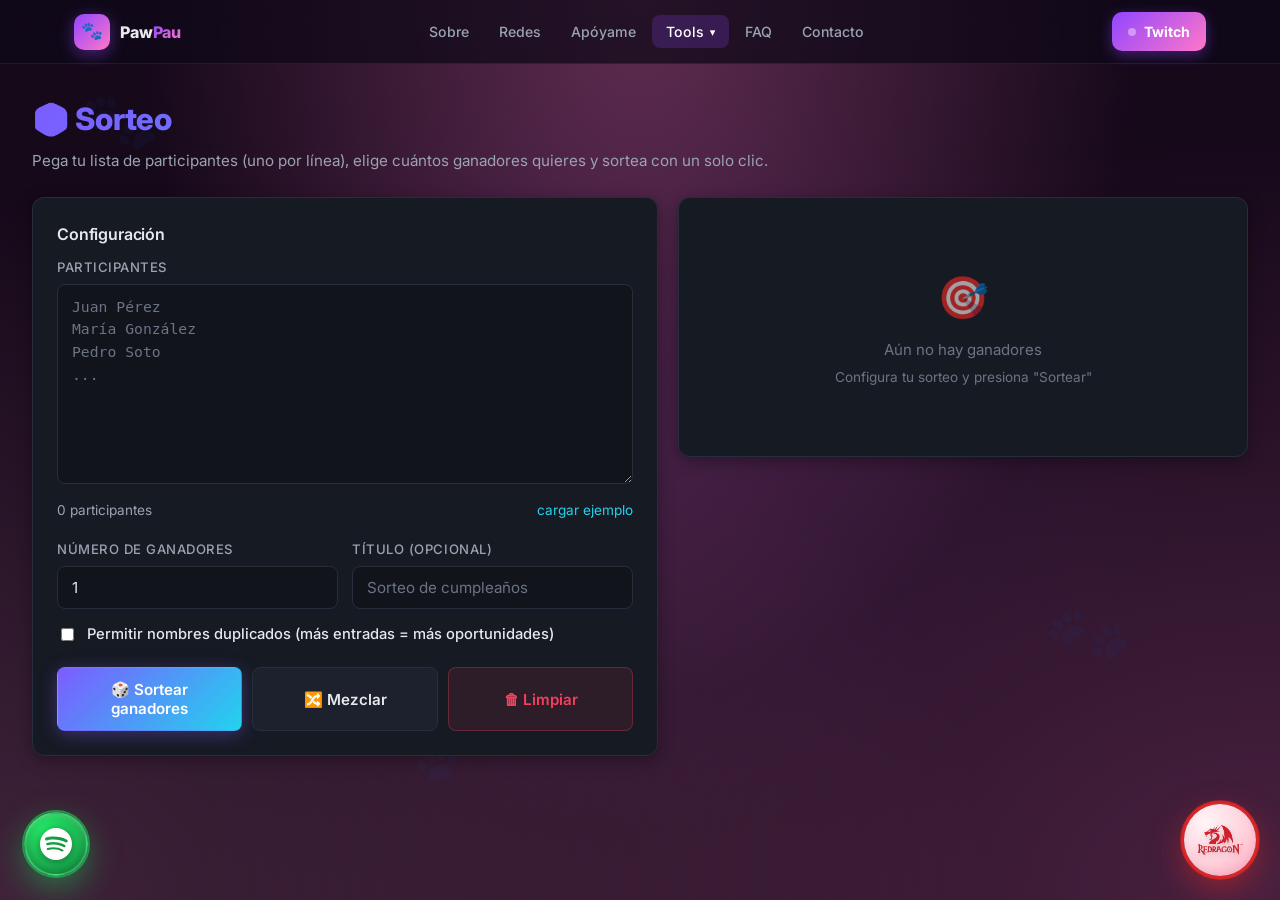
==== commit ac8a3471: "fix" ====
--- a/sorteo.html
+++ b/sorteo.html
@@ -21,7 +21,6 @@
     <button class="navbar-toggle" id="navToggle" aria-label="Abrir menú">☰</button>
     <div class="navbar-links" id="navLinks">
       <a href="index.html#sobre">Sobre</a>
-      <a href="index.html#playlist">Música</a>
       <a href="index.html#redes">Redes</a>
       <a href="index.html#apoyo">Apóyame</a>
       <div class="nav-dropdown active" id="navDropdown">
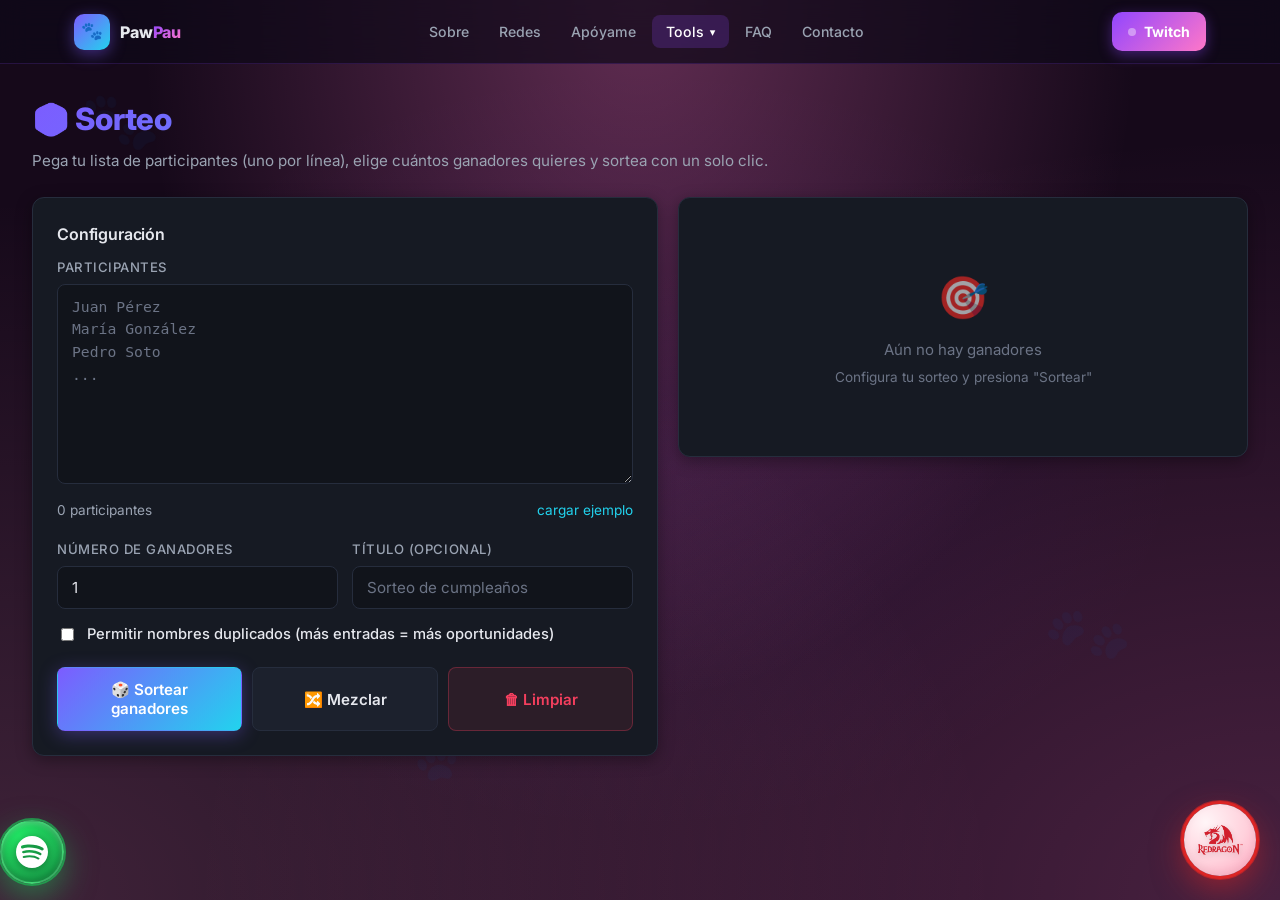
==== commit be7dc0c3: "reformas" ====
--- a/sorteo.html
+++ b/sorteo.html
@@ -7,7 +7,8 @@
 <link rel="preconnect" href="https://fonts.googleapis.com">
 <link rel="preconnect" href="https://fonts.gstatic.com" crossorigin>
 <link href="https://fonts.googleapis.com/css2?family=Inter:wght@400;500;600;700;800;900&family=Bricolage+Grotesque:wght@700;800;900&display=swap" rel="stylesheet">
-<link rel="stylesheet" href="css/styles.css">
+<link rel="stylesheet" href="css/base.css">
+<link rel="stylesheet" href="css/sorteo.css">
 </head>
 <body class="landing-body tool-page">
 
@@ -75,7 +76,7 @@
       <label for="participantes">Participantes</label>
       <textarea id="participantes" placeholder="Juan Pérez&#10;María González&#10;Pedro Soto&#10;..."></textarea>
       <div class="stats">
-        <span id="conteo">0 participantes</span>
+        <span id="conteo" aria-live="polite">0 participantes</span>
         <a href="#" id="cargarEjemplo">cargar ejemplo</a>
       </div>
 
@@ -100,7 +101,7 @@
         <button class="btn-secondary" id="mezclar">🔀 Mezclar</button>
         <button class="btn-danger" id="limpiar">🗑 Limpiar</button>
       </div>
-      <div class="error hidden" id="error"></div>
+      <div class="error hidden" id="error" role="alert"></div>
     </div>
 
     <!-- Results -->
@@ -108,7 +109,7 @@
   </div>
 
   <!-- Modal ganadores con tombola integrada -->
-  <div id="winnersModal" class="modal hidden" aria-hidden="true">
+  <div id="winnersModal" class="modal hidden" role="dialog" aria-modal="true" aria-label="Resultado del sorteo" aria-hidden="true">
     <div class="modal-backdrop"></div>
     <div class="modal-content modal-winners">
       <button class="modal-close" id="winnersClose" aria-label="Cerrar">✕</button>
@@ -117,7 +118,7 @@
         <div class="champion-label" id="winnersTitle">Sorteando...</div>
         <div class="rolling in-modal" id="modalTombola"></div>
         <div id="winnersModalList" class="winners-modal-list"></div>
-        <div class="modal-error hidden" id="modalError"></div>
+        <div class="modal-error hidden" id="modalError" role="alert"></div>
         <div class="modal-actions" id="modalActions" style="display:none">
           <button class="btn-primary" id="winnersAgain">🎲 Sortear de nuevo</button>
           <button class="btn-secondary" id="winnersDismiss">Cerrar</button>
--- a/css/base.css
+++ b/css/base.css
@@ -0,0 +1,981 @@
+/* base.css — chrome compartido por todas las páginas (tokens, reset, nav, modal base, FABs, confetti) */
+
+/* ============================================
+   Tema moderno — variables
+   ============================================ */
+:root {
+  --bg: #0b0d12;
+  --bg-elev: #11141b;
+  --bg-card: #161a23;
+  --bg-card-2: #1c212d;
+  --border: #262d3d;
+  --border-strong: #323a4f;
+  --text: #e6e8ee;
+  --text-dim: #9aa3b2;
+  --text-muted: #6b7385;
+  --accent: #7c5cff;
+  --accent-2: #22d3ee;
+  --accent-grad: linear-gradient(135deg, #7c5cff 0%, #22d3ee 100%);
+  --success: #10b981;
+  --danger: #f43f5e;
+  --warning: #f59e0b;
+  --gold: #fbbf24;
+  --orange: #fb923c;
+  --orange-dark: #ea580c;
+  --shadow-sm: 0 1px 2px rgba(0,0,0,0.4);
+  --shadow-md: 0 4px 16px rgba(0,0,0,0.35);
+  --shadow-lg: 0 16px 48px rgba(0,0,0,0.45);
+  --radius: 12px;
+  --radius-sm: 8px;
+  --radius-lg: 18px;
+
+  /* PawPau theme */
+  --pp-purple: #9146ff;
+  --pp-purple-deep: #5e2ad6;
+  --pp-pink: #ff77c8;
+  --pp-pink-soft: #ffb3dd;
+  --pp-bg: #0f0918;
+  --pp-grad: linear-gradient(135deg, #9146ff 0%, #ff77c8 100%);
+  --pp-glow: 0 0 30px rgba(145, 70, 255, 0.4), 0 0 60px rgba(255, 119, 200, 0.2);
+}
+
+* { box-sizing: border-box; }
+html, body { height: 100%; }
+body {
+  font-family: 'Inter', system-ui, -apple-system, Segoe UI, Roboto, sans-serif;
+  background:
+    radial-gradient(ellipse at top, rgba(124, 92, 255, 0.18), transparent 55%),
+    radial-gradient(ellipse at bottom right, rgba(34, 211, 238, 0.10), transparent 50%),
+    var(--bg);
+  background-attachment: fixed;
+  min-height: 100vh;
+  margin: 0;
+  color: var(--text);
+  font-size: 15px;
+  line-height: 1.5;
+  -webkit-font-smoothing: antialiased;
+}
+
+
+/* ============================================
+   Layout shell
+   ============================================ */
+.shell {
+  max-width: 1440px;
+  margin: 0 auto;
+  padding: 28px 32px 64px;
+}
+.shell--wide {
+  max-width: 1680px;
+}
+
+.topbar {
+  display: flex;
+  align-items: center;
+  justify-content: space-between;
+  margin-bottom: 28px;
+  padding: 14px 0;
+  gap: 16px;
+  flex-wrap: wrap;
+}
+.brand {
+  display: flex;
+  align-items: center;
+  gap: 12px;
+  text-decoration: none;
+  color: var(--text);
+  font-weight: 700;
+  font-size: 1.1rem;
+  letter-spacing: -0.01em;
+}
+.brand-logo {
+  width: 36px;
+  height: 36px;
+  border-radius: 10px;
+  background: var(--accent-grad);
+  display: grid;
+  place-items: center;
+  font-size: 1.1rem;
+  box-shadow: 0 4px 16px rgba(124, 92, 255, 0.45);
+}
+.nav {
+  display: flex;
+  gap: 6px;
+  background: var(--bg-card);
+  border: 1px solid var(--border);
+  border-radius: 12px;
+  padding: 4px;
+}
+.nav a {
+  padding: 8px 16px;
+  text-decoration: none;
+  color: var(--text-dim);
+  font-weight: 500;
+  font-size: 0.92rem;
+  border-radius: 8px;
+  transition: all 0.15s;
+}
+.nav a:hover { color: var(--text); background: var(--bg-card-2); }
+.nav a.active {
+  color: #fff;
+  background: var(--accent-grad);
+  box-shadow: 0 4px 12px rgba(124, 92, 255, 0.35);
+}
+
+h1 {
+  margin: 0 0 8px;
+  font-size: clamp(1.6rem, 2.4vw, 2.2rem);
+  font-weight: 800;
+  letter-spacing: -0.02em;
+  background: var(--accent-grad);
+  -webkit-background-clip: text;
+  -webkit-text-fill-color: transparent;
+  background-clip: text;
+}
+h2 { font-size: 1rem; margin: 0 0 12px; color: var(--text); font-weight: 600; letter-spacing: -0.01em; }
+h3 { font-size: 0.95rem; margin: 14px 0 8px; color: var(--text); font-weight: 600; }
+.subtitle { color: var(--text-dim); margin: 0 0 24px; font-size: 0.95rem; }
+
+/* ============================================
+   Inputs
+   ============================================ */
+label {
+  display: block;
+  margin: 12px 0 6px;
+  font-size: 0.82rem;
+  font-weight: 500;
+  color: var(--text-dim);
+  text-transform: uppercase;
+  letter-spacing: 0.04em;
+}
+textarea, input[type=number], input[type=text], select {
+  width: 100%;
+  padding: 11px 14px;
+  border: 1px solid var(--border);
+  border-radius: var(--radius-sm);
+  font-size: 0.95rem;
+  background: var(--bg-elev);
+  color: var(--text);
+  font-family: inherit;
+  transition: border-color 0.15s, box-shadow 0.15s;
+}
+textarea {
+  min-height: 200px;
+  resize: vertical;
+  font-family: ui-monospace, 'JetBrains Mono', Menlo, monospace;
+  font-size: 0.92rem;
+  line-height: 1.55;
+}
+textarea:focus, input:focus, select:focus {
+  outline: none;
+  border-color: var(--accent);
+  box-shadow: 0 0 0 3px rgba(124, 92, 255, 0.18);
+}
+textarea::placeholder, input::placeholder { color: var(--text-muted); }
+select {
+  appearance: none;
+  background-image: url("data:image/svg+xml,%3Csvg xmlns='http://www.w3.org/2000/svg' width='12' height='8' viewBox='0 0 12 8' fill='none'%3E%3Cpath d='M1 1.5L6 6.5L11 1.5' stroke='%239aa3b2' stroke-width='1.6' stroke-linecap='round' stroke-linejoin='round'/%3E%3C/svg%3E");
+  background-repeat: no-repeat;
+  background-position: right 14px center;
+  padding-right: 38px;
+}
+
+.row  { display: grid; grid-template-columns: 1fr 1fr; gap: 14px; }
+.row3 { display: grid; grid-template-columns: 1fr 1fr 1fr; gap: 14px; }
+@media (max-width: 640px) { .row, .row3 { grid-template-columns: 1fr; } }
+
+.check { display: flex; align-items: center; gap: 10px; margin: 14px 0; }
+.check input { width: auto; cursor: pointer; accent-color: var(--accent); }
+.check label { margin: 0; text-transform: none; letter-spacing: 0; font-size: 0.92rem; color: var(--text); cursor: pointer; }
+
+.actions {
+  display: flex;
+  gap: 10px;
+  margin-top: 22px;
+  flex-wrap: wrap;
+}
+button {
+  flex: 1;
+  min-width: 140px;
+  padding: 12px 18px;
+  border: 1px solid transparent;
+  border-radius: var(--radius-sm);
+  font-size: 0.95rem;
+  font-weight: 600;
+  cursor: pointer;
+  font-family: inherit;
+  transition: transform 0.08s, box-shadow 0.2s, background 0.2s, border-color 0.2s;
+}
+button:hover:not(:disabled) { transform: translateY(-1px); }
+button:active:not(:disabled) { transform: translateY(0); }
+button:disabled { opacity: 0.5; cursor: not-allowed; }
+.btn-primary {
+  background: var(--accent-grad);
+  color: #fff;
+  box-shadow: 0 4px 18px rgba(124, 92, 255, 0.35);
+}
+.btn-primary:hover:not(:disabled) { box-shadow: 0 8px 24px rgba(124, 92, 255, 0.5); }
+.btn-secondary {
+  background: var(--bg-card-2);
+  color: var(--text);
+  border-color: var(--border);
+}
+.btn-secondary:hover:not(:disabled) { border-color: var(--border-strong); background: var(--bg-card); }
+.btn-danger {
+  background: rgba(244, 63, 94, 0.1);
+  color: var(--danger);
+  border-color: rgba(244, 63, 94, 0.3);
+}
+.btn-danger:hover:not(:disabled) { background: rgba(244, 63, 94, 0.18); border-color: var(--danger); }
+.btn-fight {
+  background: linear-gradient(135deg, #fb923c 0%, #f43f5e 100%);
+  color: #fff;
+  box-shadow: 0 4px 18px rgba(251, 146, 60, 0.4);
+}
+.btn-fight:hover:not(:disabled) { box-shadow: 0 8px 24px rgba(244, 63, 94, 0.5); }
+
+.muted { color: var(--text-muted); font-size: 0.85rem; margin-top: 6px; }
+.stats {
+  display: flex;
+  justify-content: space-between;
+  margin-top: 10px;
+  font-size: 0.85rem;
+  color: var(--text-dim);
+}
+.stats a { color: var(--accent-2); text-decoration: none; }
+.stats a:hover { text-decoration: underline; }
+
+.error {
+  background: rgba(244, 63, 94, 0.1);
+  color: #fda4af;
+  border: 1px solid rgba(244, 63, 94, 0.3);
+  padding: 11px 14px;
+  border-radius: var(--radius-sm);
+  margin-top: 14px;
+  font-size: 0.9rem;
+}
+.error.hidden { display: none; }
+
+/* ============================================
+   Card
+   ============================================ */
+.card {
+  background: var(--bg-card);
+  border: 1px solid var(--border);
+  border-radius: var(--radius);
+  padding: 24px;
+  box-shadow: var(--shadow-md);
+}
+.card + .card { margin-top: 16px; }
+
+/* Confetti */
+.confetti-piece {
+  position: fixed;
+  width: 10px;
+  height: 14px;
+  pointer-events: none;
+  z-index: 9999;
+  border-radius: 2px;
+  animation: confettiBurst 1.4s cubic-bezier(0.2, 0.7, 0.35, 1) forwards;
+}
+@keyframes confettiBurst {
+  0%   { transform: translate(0, 0) rotate(0); opacity: 1; }
+  100% { transform: translate(var(--x), var(--y)) rotate(var(--r)); opacity: 0; }
+}
+
+/* ===== Modal campeón ===== */
+.modal {
+  position: fixed;
+  inset: 0;
+  z-index: 9000;
+  display: flex;
+  align-items: center;
+  justify-content: center;
+  padding: 24px;
+  pointer-events: auto;
+}
+.modal.hidden { display: none; }
+.modal-backdrop {
+  position: absolute;
+  inset: 0;
+  background: radial-gradient(ellipse at center, rgba(20, 14, 0, 0.6), rgba(0, 0, 0, 0.85));
+  backdrop-filter: blur(8px);
+  -webkit-backdrop-filter: blur(8px);
+  animation: backdropIn 0.3s ease-out;
+}
+@keyframes backdropIn {
+  from { opacity: 0; }
+  to   { opacity: 1; }
+}
+.modal-content {
+  position: relative;
+  max-width: 540px;
+  width: 100%;
+  background:
+    radial-gradient(ellipse at top, rgba(251, 191, 36, 0.35), transparent 70%),
+    linear-gradient(180deg, #2a1f0a, #1a1408);
+  border: 2px solid rgba(251, 191, 36, 0.6);
+  border-radius: 24px;
+  box-shadow:
+    0 0 80px rgba(251, 191, 36, 0.3),
+    0 30px 80px rgba(0, 0, 0, 0.6);
+  padding: 48px 32px 32px;
+  text-align: center;
+  animation: modalIn 0.6s cubic-bezier(0.34, 1.56, 0.64, 1);
+  overflow: hidden;
+}
+.modal-content::before {
+  content: '';
+  position: absolute;
+  inset: 0;
+  background: repeating-conic-gradient(from 0deg, transparent 0deg 20deg, rgba(251, 191, 36, 0.04) 20deg 22deg);
+  animation: rotateRays 30s linear infinite;
+  pointer-events: none;
+}
+@keyframes rotateRays {
+  to { transform: rotate(360deg); }
+}
+@keyframes modalIn {
+  0%   { transform: scale(0.5) rotate(-8deg); opacity: 0; }
+  60%  { transform: scale(1.05) rotate(2deg); opacity: 1; }
+  100% { transform: scale(1) rotate(0); opacity: 1; }
+}
+.modal-close {
+  position: absolute;
+  top: 14px;
+  right: 14px;
+  width: 36px;
+  height: 36px;
+  min-width: auto;
+  padding: 0;
+  border-radius: 50%;
+  background: rgba(255, 255, 255, 0.08);
+  color: var(--text);
+  border: 1px solid rgba(255, 255, 255, 0.15);
+  font-size: 1rem;
+  font-weight: 700;
+  flex: 0 0 auto;
+  z-index: 2;
+}
+.modal-close:hover { background: rgba(255, 255, 255, 0.15); }
+.champion-modal-inner { position: relative; z-index: 1; }
+.trofeo-big {
+  font-size: 6rem;
+  filter: drop-shadow(0 8px 20px rgba(251, 191, 36, 0.7));
+  animation: trofeoFloat 2.5s ease-in-out infinite, trofeoSpin 0.8s ease-out;
+  display: inline-block;
+}
+@keyframes trofeoSpin {
+  0%   { transform: rotate(-360deg) scale(0); }
+  60%  { transform: rotate(15deg) scale(1.15); }
+  100% { transform: rotate(0) scale(1); }
+}
+.champion-label {
+  font-size: 0.85rem;
+  color: var(--gold);
+  text-transform: uppercase;
+  letter-spacing: 0.25em;
+  font-weight: 800;
+  margin-top: 8px;
+  text-shadow: 0 0 12px rgba(251, 191, 36, 0.5);
+}
+.champion-name {
+  font-size: clamp(2.2rem, 5vw, 3.4rem);
+  font-weight: 900;
+  color: #fff;
+  margin: 14px 0 6px;
+  letter-spacing: -0.02em;
+  text-shadow: 0 0 30px rgba(251, 191, 36, 0.7), 2px 4px 12px rgba(0, 0, 0, 0.5);
+  background: linear-gradient(180deg, #fff 0%, #fbbf24 80%);
+  -webkit-background-clip: text;
+  -webkit-text-fill-color: transparent;
+  background-clip: text;
+  animation: nameReveal 0.8s ease-out 0.3s both;
+}
+@keyframes nameReveal {
+  0%   { opacity: 0; transform: translateY(20px); letter-spacing: 0.3em; }
+  100% { opacity: 1; transform: translateY(0); letter-spacing: -0.02em; }
+}
+.champion-meta {
+  color: rgba(251, 191, 36, 0.7);
+  font-size: 0.9rem;
+  margin-bottom: 24px;
+}
+.modal-actions {
+  display: flex;
+  gap: 10px;
+  margin-top: 8px;
+  justify-content: center;
+  flex-wrap: wrap;
+}
+.modal-actions button { flex: 0 0 auto; min-width: 140px; }
+/* =================================================================
+   LANDING PAWPAU
+   ================================================================= */
+.landing-body {
+  background:
+    radial-gradient(ellipse at top, rgba(255, 119, 200, 0.32), transparent 55%),
+    radial-gradient(ellipse at bottom right, rgba(255, 119, 200, 0.22), transparent 60%),
+    radial-gradient(ellipse at bottom left, rgba(255, 153, 200, 0.18), transparent 55%),
+    radial-gradient(ellipse at center, rgba(145, 70, 255, 0.08), transparent 60%),
+    #16091a;
+  background-attachment: fixed;
+  font-family: 'Inter', system-ui, sans-serif;
+}
+
+.shell--landing {
+  max-width: 1100px;
+  padding: 32px 24px 80px;
+}
+
+/* Patitas decorativas de fondo */
+.paw-bg {
+  position: fixed;
+  inset: 0;
+  pointer-events: none;
+  z-index: 0;
+  overflow: hidden;
+}
+.paw-bg .paw {
+  position: absolute;
+  font-size: 4rem;
+  opacity: 0.06;
+  filter: blur(0.5px);
+  animation: pawFloat 8s ease-in-out infinite;
+}
+.paw-1 { top: 8%;  left: 6%;  animation-delay: 0s;   transform: rotate(-15deg); font-size: 5rem; }
+.paw-2 { top: 22%; right: 8%; animation-delay: 1.2s; transform: rotate(20deg);  font-size: 6rem; }
+.paw-3 { top: 50%; left: 3%;  animation-delay: 2.4s; transform: rotate(35deg);  font-size: 4rem; }
+.paw-4 { top: 65%; right: 12%; animation-delay: 0.8s; transform: rotate(-25deg); font-size: 5.5rem; }
+.paw-5 { bottom: 12%; left: 30%; animation-delay: 3s;   transform: rotate(10deg); font-size: 4.5rem; }
+.paw-6 { top: 38%; right: 28%; animation-delay: 1.8s; transform: rotate(-40deg); font-size: 3.5rem; }
+@keyframes pawFloat {
+  0%, 100% { transform: translateY(0) rotate(var(--r, 0deg)); }
+  50%      { transform: translateY(-20px) rotate(var(--r, 0deg)); }
+}
+
+.shell--landing > * { position: relative; z-index: 1; }
+
+/* =================================================================
+   NAVBAR PAWPAU
+   ================================================================= */
+html { scroll-behavior: smooth; scroll-padding-top: 80px; }
+
+.navbar-pp {
+  position: fixed;
+  top: 0;
+  left: 0;
+  right: 0;
+  z-index: 100;
+  backdrop-filter: blur(14px);
+  -webkit-backdrop-filter: blur(14px);
+  background: rgba(15, 9, 24, 0.72);
+  border-bottom: 1px solid rgba(145, 70, 255, 0.18);
+  transition: background 0.25s, border-color 0.25s, box-shadow 0.25s;
+}
+.landing-body { padding-top: 68px; }
+.navbar-pp.scrolled {
+  background: rgba(15, 9, 24, 0.92);
+  border-bottom-color: rgba(145, 70, 255, 0.4);
+  box-shadow: 0 4px 20px rgba(0, 0, 0, 0.4);
+}
+.navbar-inner {
+  max-width: 1180px;
+  margin: 0 auto;
+  padding: 12px 24px;
+  display: flex;
+  align-items: center;
+  gap: 16px;
+}
+.navbar-brand {
+  display: flex;
+  align-items: center;
+  gap: 10px;
+  text-decoration: none;
+  color: var(--text);
+  font-weight: 800;
+  font-size: 1rem;
+  letter-spacing: -0.01em;
+  flex-shrink: 0;
+}
+.brand-accent {
+  background: var(--pp-grad);
+  -webkit-background-clip: text;
+  -webkit-text-fill-color: transparent;
+  background-clip: text;
+}
+.navbar-links {
+  display: flex;
+  align-items: center;
+  gap: 2px;
+  flex: 1;
+  justify-content: center;
+}
+.navbar-links a {
+  padding: 8px 14px;
+  color: var(--text-dim);
+  text-decoration: none;
+  font-size: 0.88rem;
+  font-weight: 500;
+  border-radius: 8px;
+  transition: color 0.15s, background 0.15s;
+  white-space: nowrap;
+}
+.navbar-links a:hover { color: var(--text); background: rgba(145, 70, 255, 0.12); }
+.navbar-cta {
+  display: inline-flex;
+  align-items: center;
+  gap: 8px;
+  background: var(--pp-grad);
+  color: #fff;
+  padding: 9px 16px;
+  border-radius: 10px;
+  text-decoration: none;
+  font-weight: 700;
+  font-size: 0.88rem;
+  flex-shrink: 0;
+  box-shadow: 0 4px 14px rgba(145, 70, 255, 0.4);
+  transition: transform 0.15s, box-shadow 0.2s;
+}
+.navbar-cta:hover { transform: translateY(-1px); box-shadow: 0 8px 20px rgba(145, 70, 255, 0.55); }
+.navbar-live-dot {
+  width: 8px;
+  height: 8px;
+  border-radius: 50%;
+  background: rgba(255, 255, 255, 0.4);
+  flex-shrink: 0;
+}
+.navbar-live-dot.is-live {
+  background: #ff2d4f;
+  box-shadow: 0 0 10px #ff2d4f;
+  animation: liveDot 1s ease-in-out infinite;
+}
+.navbar-toggle {
+  display: none;
+  flex: 0 0 auto;
+  min-width: auto;
+  width: 40px;
+  height: 40px;
+  padding: 0;
+  background: transparent;
+  border: 1px solid var(--border-strong);
+  color: var(--text);
+  border-radius: 8px;
+  font-size: 1.1rem;
+  cursor: pointer;
+}
+@media (max-width: 880px) {
+  .navbar-brand { margin-right: auto; }
+  .navbar-toggle { display: grid; place-items: center; order: 3; }
+  .navbar-cta { order: 2; padding: 8px 12px; }
+  .navbar-cta span:not(.navbar-live-dot) { display: none; }
+  .navbar-links {
+    display: none;
+    position: absolute;
+    top: 100%;
+    left: 0;
+    right: 0;
+    background: rgba(15, 9, 24, 0.96);
+    backdrop-filter: blur(18px);
+    flex-direction: column;
+    align-items: stretch;
+    padding: 12px;
+    gap: 4px;
+    border-bottom: 1px solid rgba(145, 70, 255, 0.3);
+    box-shadow: 0 16px 40px rgba(0, 0, 0, 0.5);
+  }
+  .navbar-links.open { display: flex; }
+  .navbar-links a {
+    padding: 12px 16px;
+    font-size: 0.95rem;
+    border-radius: 10px;
+  }
+}
+
+/* =================================================================
+   NAV DROPDOWN
+   ================================================================= */
+.nav-dropdown {
+  position: relative;
+  display: inline-flex;
+}
+.nav-dropdown-trigger {
+  background: transparent;
+  border: none;
+  color: var(--text-dim);
+  padding: 8px 14px;
+  font-size: 0.88rem;
+  font-weight: 500;
+  font-family: inherit;
+  border-radius: 8px;
+  cursor: pointer;
+  display: flex;
+  align-items: center;
+  gap: 6px;
+  min-width: auto;
+  flex: 0 0 auto;
+  transition: color 0.15s, background 0.15s;
+}
+.nav-dropdown-trigger:hover { color: var(--text); background: rgba(145, 70, 255, 0.12); }
+.nav-dropdown.active > .nav-dropdown-trigger {
+  color: #fff;
+  background: rgba(145, 70, 255, 0.2);
+}
+.dropdown-arrow {
+  font-size: 0.7rem;
+  transition: transform 0.25s;
+  display: inline-block;
+}
+.nav-dropdown.open .dropdown-arrow,
+.nav-dropdown:hover .dropdown-arrow { transform: rotate(180deg); }
+
+.nav-dropdown-menu {
+  position: absolute;
+  top: calc(100% + 10px);
+  left: 50%;
+  transform: translateX(-50%) translateY(-6px);
+  background: rgba(15, 9, 24, 0.96);
+  backdrop-filter: blur(18px);
+  -webkit-backdrop-filter: blur(18px);
+  border: 1px solid rgba(145, 70, 255, 0.4);
+  border-radius: var(--radius);
+  padding: 8px;
+  min-width: 260px;
+  box-shadow: 0 16px 48px rgba(0, 0, 0, 0.55), 0 0 24px rgba(145, 70, 255, 0.15);
+  opacity: 0;
+  pointer-events: none;
+  transition: opacity 0.2s, transform 0.2s;
+  z-index: 200;
+}
+.nav-dropdown.open .nav-dropdown-menu,
+.nav-dropdown:hover .nav-dropdown-menu {
+  opacity: 1;
+  pointer-events: auto;
+  transform: translateX(-50%) translateY(0);
+}
+.nav-dropdown-item {
+  display: flex;
+  align-items: center;
+  gap: 12px;
+  padding: 10px 12px;
+  border-radius: 10px;
+  text-decoration: none;
+  color: var(--text);
+  transition: background 0.15s, transform 0.15s;
+  position: relative;
+}
+.nav-dropdown-item:hover { background: rgba(145, 70, 255, 0.18); transform: translateX(2px); }
+.nav-dropdown-item.active {
+  background: linear-gradient(90deg, rgba(145, 70, 255, 0.22), rgba(255, 119, 200, 0.1));
+}
+.nav-dropdown-item.active::before {
+  content: '';
+  position: absolute;
+  left: 0;
+  top: 8px;
+  bottom: 8px;
+  width: 3px;
+  background: var(--pp-pink);
+  border-radius: 2px;
+}
+.dropdown-icon {
+  width: 38px;
+  height: 38px;
+  border-radius: 10px;
+  background: var(--pp-grad);
+  display: grid;
+  place-items: center;
+  font-size: 1.05rem;
+  flex-shrink: 0;
+  box-shadow: 0 4px 12px rgba(145, 70, 255, 0.4);
+}
+.dropdown-text { display: flex; flex-direction: column; line-height: 1.3; }
+.dropdown-text strong {
+  font-size: 0.92rem;
+  font-weight: 700;
+  color: #fff;
+  letter-spacing: -0.01em;
+}
+.dropdown-desc {
+  font-size: 0.78rem;
+  color: var(--text-dim);
+  margin-top: 1px;
+}
+
+/* Mobile: dropdown inline */
+@media (max-width: 880px) {
+  .nav-dropdown { display: flex; flex-direction: column; align-items: stretch; }
+  .nav-dropdown-trigger {
+    padding: 12px 16px;
+    font-size: 0.95rem;
+    border-radius: 10px;
+    justify-content: space-between;
+  }
+  .nav-dropdown-menu {
+    position: static;
+    transform: none !important;
+    opacity: 1;
+    pointer-events: auto;
+    background: rgba(145, 70, 255, 0.05);
+    border: 1px solid rgba(145, 70, 255, 0.15);
+    box-shadow: none;
+    backdrop-filter: none;
+    padding: 6px;
+    min-width: auto;
+    margin-top: 4px;
+  }
+  .dropdown-arrow { display: none; }
+}
+
+/* Tool pages — usar mismo bg landing pero con shell normal */
+.tool-page .shell {
+  position: relative;
+  z-index: 1;
+}
+.tool-page > .shell { padding-top: 28px; }
+
+/* =================================================================
+   FAB Redragon
+   ================================================================= */
+.fab-redragon {
+  position: fixed;
+  bottom: 24px;
+  right: 24px;
+  width: 72px;
+  height: 72px;
+  border-radius: 50%;
+  background: radial-gradient(circle at 30% 25%, #fff5f7, #ffd1dc 55%, #ffa1bb);
+  display: grid;
+  place-items: center;
+  text-decoration: none;
+  box-shadow:
+    0 12px 32px rgba(220, 38, 38, 0.55),
+    0 0 0 3px #dc2626,
+    inset 0 -3px 8px rgba(0, 0, 0, 0.06);
+  z-index: 999;
+  transition: transform 0.25s cubic-bezier(0.34, 1.56, 0.64, 1), box-shadow 0.25s;
+}
+.fab-redragon:hover {
+  transform: scale(1.1) rotate(-8deg);
+  box-shadow:
+    0 18px 42px rgba(220, 38, 38, 0.75),
+    0 0 0 3px #dc2626,
+    0 0 24px rgba(220, 38, 38, 0.5),
+    inset 0 -3px 8px rgba(0, 0, 0, 0.06);
+}
+.fab-redragon:active { transform: scale(1.04) rotate(-4deg); }
+.fab-icon {
+  display: block;
+  width: 50px;
+  height: 50px;
+  object-fit: contain;
+  filter: drop-shadow(0 2px 3px rgba(0, 0, 0, 0.15));
+  animation: fabBob 2.4s ease-in-out infinite;
+}
+@keyframes fabBob {
+  0%, 100% { transform: translateY(0); }
+  50%      { transform: translateY(-3px); }
+}
+
+/* Pulse ring */
+.fab-pulse-ring {
+  position: absolute;
+  inset: -4px;
+  border-radius: 50%;
+  border: 2px solid rgba(220, 38, 38, 0.6);
+  animation: fabPulseRing 2.4s ease-out infinite;
+  pointer-events: none;
+}
+@keyframes fabPulseRing {
+  0%   { transform: scale(1); opacity: 0.8; }
+  100% { transform: scale(1.5); opacity: 0; }
+}
+
+/* Tooltip */
+.fab-tooltip {
+  position: absolute;
+  right: calc(100% + 14px);
+  top: 50%;
+  transform: translateY(-50%) translateX(8px);
+  background: rgba(15, 9, 24, 0.96);
+  backdrop-filter: blur(10px);
+  color: #fff;
+  padding: 10px 14px;
+  border-radius: 10px;
+  font-size: 0.86rem;
+  font-weight: 500;
+  white-space: nowrap;
+  opacity: 0;
+  pointer-events: none;
+  transition: opacity 0.2s, transform 0.25s cubic-bezier(0.34, 1.56, 0.64, 1);
+  border: 1px solid rgba(220, 38, 38, 0.4);
+  box-shadow: 0 10px 28px rgba(0, 0, 0, 0.5);
+}
+.fab-tooltip strong { color: #ef4444; font-weight: 800; }
+.fab-tooltip::after {
+  content: '';
+  position: absolute;
+  left: 100%;
+  top: 50%;
+  transform: translateY(-50%);
+  border: 7px solid transparent;
+  border-left-color: rgba(15, 9, 24, 0.96);
+}
+.fab-redragon:hover .fab-tooltip {
+  opacity: 1;
+  transform: translateY(-50%) translateX(0);
+}
+
+@media (max-width: 600px) {
+  .fab-redragon { width: 60px; height: 60px; bottom: 16px; right: 16px; }
+  .fab-icon { width: 42px; height: 42px; }
+  .fab-tooltip { display: none; }
+}
+
+   FAB Spotify (bottom-left)
+   ================================================================= */
+.fab-spotify-wrap {
+  position: fixed;
+  bottom: 24px;
+  left: 24px;
+  z-index: 999;
+}
+.fab-spotify {
+  position: relative;
+  width: 64px;
+  height: 64px;
+  min-width: auto;
+  flex: 0 0 auto;
+  padding: 0;
+  border-radius: 50%;
+  background: radial-gradient(circle at 30% 25%, #22e565, #1db954 60%, #0f8a3e);
+  display: grid;
+  place-items: center;
+  border: 2px solid rgba(255, 255, 255, 0.15);
+  cursor: pointer;
+  color: #fff;
+  box-shadow:
+    0 12px 32px rgba(29, 185, 84, 0.55),
+    inset 0 -3px 8px rgba(0, 0, 0, 0.25),
+    inset 0 2px 4px rgba(255, 255, 255, 0.2);
+  transition: transform 0.25s cubic-bezier(0.34, 1.56, 0.64, 1), box-shadow 0.25s;
+}
+.fab-spotify:hover {
+  transform: scale(1.1) rotate(8deg);
+  box-shadow:
+    0 18px 42px rgba(29, 185, 84, 0.75),
+    inset 0 -3px 8px rgba(0, 0, 0, 0.25),
+    inset 0 2px 4px rgba(255, 255, 255, 0.2);
+}
+.fab-spotify:active { transform: scale(1.04) rotate(4deg); }
+.fab-spotify svg {
+  display: block;
+  filter: drop-shadow(0 2px 4px rgba(0, 0, 0, 0.4));
+  animation: fabBob 2.4s ease-in-out infinite;
+}
+.fab-pulse-spotify { border-color: rgba(29, 185, 84, 0.7) !important; }
+
+/* Tooltip a la derecha (mirror del de Redragon) */
+.fab-tooltip--left {
+  right: auto !important;
+  left: calc(100% + 14px) !important;
+  transform: translateY(-50%) translateX(-8px) !important;
+  border-color: rgba(29, 185, 84, 0.4) !important;
+}
+.fab-tooltip--left strong { color: #1db954 !important; }
+.fab-tooltip--left::after {
+  left: auto !important;
+  right: 100% !important;
+  border-left-color: transparent !important;
+  border-right-color: rgba(15, 9, 24, 0.96) !important;
+}
+.fab-spotify:hover .fab-tooltip--left {
+  transform: translateY(-50%) translateX(0) !important;
+}
+
+/* Panel expandible */
+.fab-spotify-panel {
+  position: absolute;
+  bottom: calc(100% + 14px);
+  left: 0;
+  width: 380px;
+  max-width: calc(100vw - 48px);
+  background: rgba(15, 9, 24, 0.96);
+  backdrop-filter: blur(18px);
+  -webkit-backdrop-filter: blur(18px);
+  border: 1px solid rgba(29, 185, 84, 0.4);
+  border-radius: var(--radius-lg);
+  padding: 12px 12px 10px;
+  box-shadow:
+    0 18px 48px rgba(0, 0, 0, 0.6),
+    0 0 24px rgba(29, 185, 84, 0.18);
+  opacity: 0;
+  transform: translateY(12px) scale(0.92);
+  pointer-events: none;
+  transform-origin: bottom left;
+  transition: opacity 0.25s, transform 0.3s cubic-bezier(0.34, 1.56, 0.64, 1);
+}
+.fab-spotify-wrap.open .fab-spotify-panel {
+  opacity: 1;
+  transform: translateY(0) scale(1);
+  pointer-events: auto;
+}
+.fab-panel-head {
+  display: flex;
+  justify-content: space-between;
+  align-items: center;
+  margin-bottom: 10px;
+  padding: 4px 6px 0;
+  gap: 10px;
+}
+.fab-panel-title {
+  font-weight: 700;
+  color: #fff;
+  font-size: 0.92rem;
+  letter-spacing: -0.01em;
+}
+.fab-panel-close {
+  background: rgba(255, 255, 255, 0.06);
+  border: 1px solid rgba(255, 255, 255, 0.12);
+  color: var(--text-dim);
+  cursor: pointer;
+  padding: 0;
+  width: 30px;
+  height: 30px;
+  min-width: auto;
+  flex: 0 0 auto;
+  font-size: 0.95rem;
+  border-radius: 8px;
+  display: grid;
+  place-items: center;
+  transition: all 0.15s;
+}
+.fab-panel-close:hover {
+  background: rgba(244, 63, 94, 0.18);
+  border-color: rgba(244, 63, 94, 0.4);
+  color: #fda4af;
+}
+.fab-spotify-panel iframe {
+  display: block;
+  border-radius: var(--radius);
+  width: 100%;
+}
+.fab-panel-note {
+  margin-top: 8px;
+  padding: 8px 10px;
+  font-size: 0.78rem;
+  color: var(--text-dim);
+  background: rgba(29, 185, 84, 0.08);
+  border: 1px solid rgba(29, 185, 84, 0.2);
+  border-radius: 8px;
+  line-height: 1.4;
+}
+
+@media (max-width: 600px) {
+  .fab-spotify { width: 56px; height: 56px; }
+  .fab-spotify svg { width: 28px; height: 28px; }
+  .fab-spotify-wrap { bottom: 16px; left: 16px; }
+  .fab-spotify-panel { width: calc(100vw - 32px); }
+  .fab-tooltip--left { display: none; }
+}
+
--- a/css/sorteo.css
+++ b/css/sorteo.css
@@ -0,0 +1,442 @@
+/* sorteo.css — solo sorteo.html (tombola, ganadores, descartados) */
+
+/* ============================================
+   Sorteo: layout 2 columnas
+   ============================================ */
+.sorteo-grid {
+  display: grid;
+  grid-template-columns: minmax(0, 1.1fr) minmax(0, 1fr);
+  gap: 20px;
+  align-items: start;
+}
+@media (max-width: 960px) {
+  .sorteo-grid { grid-template-columns: 1fr; }
+}
+.results {
+  background: var(--bg-card);
+  border: 1px solid var(--border);
+  border-radius: var(--radius);
+  padding: 24px;
+  box-shadow: var(--shadow-md);
+  position: relative;
+  overflow: hidden;
+}
+.results.empty { display: flex; align-items: center; justify-content: center; min-height: 260px; }
+.results.empty .empty-state {
+  text-align: center;
+  color: var(--text-muted);
+}
+.results.empty .empty-state .icon { font-size: 2.6rem; margin-bottom: 10px; opacity: 0.6; }
+.results h2 {
+  margin-top: 0;
+  font-size: 1rem;
+  color: var(--text-dim);
+  text-transform: uppercase;
+  letter-spacing: 0.06em;
+  font-weight: 600;
+}
+.winner {
+  background: linear-gradient(135deg, rgba(251, 191, 36, 0.12), rgba(244, 63, 94, 0.08));
+  border: 1px solid rgba(251, 191, 36, 0.3);
+  margin: 10px 0;
+  padding: 14px 18px;
+  border-radius: var(--radius-sm);
+  font-size: 1rem;
+  font-weight: 600;
+  color: var(--text);
+  display: flex;
+  align-items: center;
+  gap: 14px;
+  animation: pop 0.5s ease-out both;
+}
+.winner-num {
+  background: linear-gradient(135deg, var(--gold), var(--orange));
+  color: #1a0e00;
+  width: 32px;
+  height: 32px;
+  border-radius: 50%;
+  display: grid;
+  place-items: center;
+  font-size: 0.9rem;
+  font-weight: 700;
+  flex-shrink: 0;
+  box-shadow: 0 2px 8px rgba(251, 191, 36, 0.4);
+}
+/* ===== Tombola — vertical slot reel ===== */
+.rolling {
+  position: relative;
+  height: 280px;
+  margin-top: 16px;
+  border-radius: var(--radius-lg);
+  overflow: hidden;
+  background:
+    radial-gradient(ellipse at center, rgba(124, 92, 255, 0.22), transparent 70%),
+    linear-gradient(180deg, var(--bg-elev), var(--bg-card-2));
+  border: 2px solid var(--border-strong);
+  box-shadow: inset 0 0 60px rgba(0, 0, 0, 0.4), 0 8px 30px rgba(0, 0, 0, 0.3);
+}
+.rolling.hidden { display: none; }
+.rolling::before {
+  content: '';
+  position: absolute;
+  top: 0; left: 0; right: 0;
+  height: 90px;
+  background: linear-gradient(180deg, var(--bg-elev) 10%, transparent);
+  pointer-events: none;
+  z-index: 3;
+}
+.rolling::after {
+  content: '';
+  position: absolute;
+  bottom: 0; left: 0; right: 0;
+  height: 90px;
+  background: linear-gradient(0deg, var(--bg-card-2) 10%, transparent);
+  pointer-events: none;
+  z-index: 3;
+}
+.rolling .scan-line {
+  position: absolute;
+  inset: 0;
+  background: linear-gradient(90deg, transparent, rgba(124, 92, 255, 0.1) 50%, transparent);
+  animation: scanLine 1.6s linear infinite;
+  pointer-events: none;
+  z-index: 2;
+}
+@keyframes scanLine {
+  0%   { transform: translateX(-100%); }
+  100% { transform: translateX(100%); }
+}
+.reel-window {
+  position: absolute;
+  inset: 0;
+  overflow: hidden;
+}
+.reel-track {
+  position: absolute;
+  top: 0; left: 0; right: 0;
+  display: flex;
+  flex-direction: column;
+  will-change: transform;
+}
+.reel-item {
+  height: 90px;
+  flex-shrink: 0;
+  display: flex;
+  align-items: center;
+  justify-content: center;
+  font-size: clamp(1.4rem, 3vw, 2.2rem);
+  font-weight: 900;
+  letter-spacing: -0.01em;
+  text-align: center;
+  padding: 0 24px;
+  color: var(--text-dim);
+  white-space: nowrap;
+  overflow: hidden;
+  text-overflow: ellipsis;
+}
+.reel-item.is-winner {
+  background: linear-gradient(135deg, var(--gold) 0%, var(--orange) 100%);
+  -webkit-background-clip: text;
+  -webkit-text-fill-color: transparent;
+  background-clip: text;
+  font-size: clamp(1.8rem, 4vw, 2.8rem);
+  filter: drop-shadow(0 0 20px rgba(251, 191, 36, 0.55));
+}
+.reel-bar-top, .reel-bar-bottom {
+  position: absolute;
+  left: 6%;
+  right: 6%;
+  height: 2px;
+  background: linear-gradient(90deg, transparent, var(--orange) 20%, var(--orange) 80%, transparent);
+  z-index: 4;
+  box-shadow: 0 0 14px rgba(251, 146, 60, 0.7);
+  pointer-events: none;
+}
+.reel-bar-top    { top: calc(50% - 47px); }
+.reel-bar-bottom { top: calc(50% + 45px); }
+.reel-corner {
+  position: absolute;
+  width: 14px;
+  height: 14px;
+  border: 2px solid var(--orange);
+  z-index: 5;
+  pointer-events: none;
+  box-shadow: 0 0 12px rgba(251, 146, 60, 0.5);
+}
+.reel-corner.tl { top: calc(50% - 47px); left: 6%; border-right: none; border-bottom: none; }
+.reel-corner.tr { top: calc(50% - 47px); right: 6%; border-left: none; border-bottom: none; }
+.reel-corner.bl { top: calc(50% + 33px); left: 6%; border-right: none; border-top: none; }
+.reel-corner.br { top: calc(50% + 33px); right: 6%; border-left: none; border-top: none; }
+
+/* ===== Tombola dentro del modal ===== */
+.rolling.in-modal {
+  height: 220px;
+  margin: 16px 0 20px;
+  border-radius: var(--radius);
+  border-color: rgba(251, 191, 36, 0.3);
+}
+.rolling.in-modal::before {
+  background: linear-gradient(180deg, rgba(42, 31, 10, 0.9) 10%, transparent);
+}
+.rolling.in-modal::after {
+  background: linear-gradient(0deg, rgba(26, 20, 8, 0.95) 10%, transparent);
+}
+.rolling.in-modal .reel-item {
+  height: 70px;
+  font-size: clamp(1.2rem, 2.6vw, 1.8rem);
+}
+.rolling.in-modal .reel-item.is-winner {
+  font-size: clamp(1.6rem, 3.4vw, 2.4rem);
+}
+.rolling.in-modal .reel-bar-top    { top: calc(50% - 37px); }
+.rolling.in-modal .reel-bar-bottom { top: calc(50% + 35px); }
+.rolling.in-modal .reel-corner.tl,
+.rolling.in-modal .reel-corner.tr { top: calc(50% - 37px); }
+.rolling.in-modal .reel-corner.bl,
+.rolling.in-modal .reel-corner.br { top: calc(50% + 23px); }
+
+/* ===== Modal ganadores ===== */
+.modal-winners { max-width: 600px; }
+.modal-winners .trofeo-big {
+  font-size: 4.5rem;
+  animation: trofeoFloat 2.5s ease-in-out infinite;
+}
+.modal-winners .trofeo-big.shake-trofeo {
+  animation: trofeoShake 0.4s ease-in-out;
+}
+@keyframes trofeoShake {
+  0%, 100% { transform: rotate(0); }
+  20%      { transform: rotate(-12deg); }
+  40%      { transform: rotate(12deg); }
+  60%      { transform: rotate(-8deg); }
+  80%      { transform: rotate(8deg); }
+}
+.winners-modal-list {
+  margin: 16px 0 22px;
+  display: flex;
+  flex-direction: column;
+  gap: 10px;
+  max-height: 50vh;
+  overflow-y: auto;
+  padding: 4px 4px 4px 0;
+}
+.winners-modal-list::-webkit-scrollbar { width: 6px; }
+.winners-modal-list::-webkit-scrollbar-thumb { background: rgba(255,255,255,0.15); border-radius: 3px; }
+.winner-modal-card {
+  position: relative;
+  display: flex;
+  align-items: center;
+  gap: 14px;
+  padding: 14px 16px;
+  background: rgba(255, 255, 255, 0.04);
+  border: 1px solid rgba(251, 191, 36, 0.3);
+  border-radius: 14px;
+  text-align: left;
+  animation: cardEnter 0.55s cubic-bezier(0.34, 1.56, 0.64, 1) both;
+  transition: border-color 0.2s, transform 0.15s;
+}
+.winner-modal-card:hover { border-color: rgba(251, 191, 36, 0.55); transform: translateX(2px); }
+.winner-modal-card.shake { animation: shake 0.4s ease-in-out; }
+.winner-modal-card .num {
+  width: 38px; height: 38px;
+  border-radius: 50%;
+  background: linear-gradient(135deg, var(--gold), var(--orange));
+  color: #1a0e00;
+  display: grid; place-items: center;
+  font-weight: 900;
+  font-size: 0.95rem;
+  flex-shrink: 0;
+  box-shadow: 0 4px 12px rgba(251, 191, 36, 0.35);
+}
+.winner-modal-card .avatar {
+  width: 42px; height: 42px;
+  border-radius: 50%;
+  display: grid; place-items: center;
+  font-size: 0.9rem;
+  font-weight: 800;
+  color: #fff;
+  flex-shrink: 0;
+  text-shadow: 1px 1px 0 rgba(0,0,0,0.3);
+  box-shadow: 0 2px 8px rgba(0,0,0,0.4);
+}
+.winner-modal-card .name {
+  flex: 1;
+  font-weight: 700;
+  font-size: 1.15rem;
+  color: #fff;
+  white-space: nowrap;
+  overflow: hidden;
+  text-overflow: ellipsis;
+  min-width: 0;
+}
+.winner-modal-card .replace {
+  flex: 0 0 auto;
+  width: 38px; height: 38px;
+  min-width: auto;
+  padding: 0;
+  border-radius: 10px;
+  background: rgba(34, 211, 238, 0.12);
+  border: 1px solid rgba(34, 211, 238, 0.35);
+  color: var(--accent-2);
+  cursor: pointer;
+  transition: transform 0.4s, background 0.2s;
+  font-size: 1rem;
+}
+.winner-modal-card .replace:hover { background: rgba(34, 211, 238, 0.22); transform: rotate(180deg); }
+.winner-modal-card .replace:disabled { opacity: 0.4; cursor: not-allowed; }
+.winner-modal-card.rolling-card .name {
+  font-family: ui-monospace, 'JetBrains Mono', Menlo, monospace;
+  color: var(--text-dim);
+  font-weight: 600;
+  font-size: 1rem;
+  animation: textPulse 0.18s ease-out;
+}
+.winner-modal-card.dim {
+  opacity: 0.45;
+  filter: grayscale(0.6);
+  pointer-events: none;
+}
+
+.modal-error {
+  position: relative;
+  background: rgba(244, 63, 94, 0.15);
+  color: #fda4af;
+  border: 1px solid rgba(244, 63, 94, 0.45);
+  padding: 12px 16px;
+  border-radius: var(--radius-sm);
+  margin: 8px 0 16px;
+  font-size: 0.92rem;
+  text-align: center;
+  font-weight: 600;
+  animation: errorIn 0.35s cubic-bezier(0.34, 1.56, 0.64, 1);
+}
+.modal-error.hidden { display: none; }
+@keyframes errorIn {
+  0%   { opacity: 0; transform: translateY(-8px) scale(0.96); }
+  100% { opacity: 1; transform: translateY(0) scale(1); }
+}
+@keyframes pop {
+  0%   { transform: scale(0.7); opacity: 0; }
+  60%  { transform: scale(1.06); }
+  100% { transform: scale(1); opacity: 1; }
+}
+
+/* Slot reel inside winner cards */
+.winner {
+  position: relative;
+  overflow: hidden;
+}
+.winner-name {
+  flex: 1;
+  font-weight: 600;
+  letter-spacing: -0.01em;
+  display: inline-block;
+  min-width: 0;
+  white-space: nowrap;
+  text-overflow: ellipsis;
+  overflow: hidden;
+}
+.winner-name.rolling-text {
+  color: var(--text-dim);
+  font-family: ui-monospace, 'JetBrains Mono', Menlo, monospace;
+  font-size: 0.95rem;
+  animation: textPulse 0.18s ease-out;
+}
+@keyframes textPulse {
+  0%   { opacity: 0.4; transform: translateY(-2px); }
+  100% { opacity: 1; transform: translateY(0); }
+}
+.winner.placeholder {
+  background: var(--bg-elev);
+  border-color: var(--border-strong);
+}
+.winner.placeholder .winner-num {
+  background: linear-gradient(135deg, var(--border-strong), var(--bg-card-2));
+  color: var(--text-muted);
+  box-shadow: none;
+}
+.winner.locked {
+  animation: lockIn 0.5s cubic-bezier(0.34, 1.56, 0.64, 1);
+}
+@keyframes lockIn {
+  0%   { transform: scale(0.96); }
+  60%  { transform: scale(1.06); box-shadow: 0 0 0 8px rgba(251, 191, 36, 0.4); }
+  100% { transform: scale(1); box-shadow: 0 0 0 0 rgba(251, 191, 36, 0); }
+}
+.winner.shake {
+  animation: shake 0.4s ease-in-out;
+}
+@keyframes shake {
+  0%, 100% { transform: translateX(0); }
+  20%      { transform: translateX(-8px); }
+  40%      { transform: translateX(8px); }
+  60%      { transform: translateX(-5px); }
+  80%      { transform: translateX(5px); }
+}
+
+.winner-actions {
+  display: flex;
+  gap: 6px;
+  flex-shrink: 0;
+}
+.btn-replace {
+  background: rgba(34, 211, 238, 0.1);
+  border: 1px solid rgba(34, 211, 238, 0.3);
+  color: var(--accent-2);
+  width: 34px;
+  height: 34px;
+  border-radius: 8px;
+  display: grid;
+  place-items: center;
+  cursor: pointer;
+  flex: 0 0 auto;
+  min-width: auto;
+  padding: 0;
+  font-size: 1rem;
+  transition: transform 0.4s, background 0.2s;
+}
+.btn-replace:hover { background: rgba(34, 211, 238, 0.2); transform: rotate(180deg); }
+.btn-replace:disabled { opacity: 0.4; cursor: not-allowed; }
+
+/* Descartados (rerolled) */
+.descartados {
+  margin-top: 18px;
+  padding: 14px 16px;
+  background: rgba(244, 63, 94, 0.06);
+  border: 1px dashed rgba(244, 63, 94, 0.25);
+  border-radius: var(--radius-sm);
+}
+.descartados-title {
+  font-size: 0.78rem;
+  font-weight: 600;
+  color: var(--danger);
+  text-transform: uppercase;
+  letter-spacing: 0.08em;
+  margin-bottom: 10px;
+  display: flex;
+  align-items: center;
+  gap: 8px;
+}
+.descartados-count {
+  background: rgba(244, 63, 94, 0.2);
+  color: #fda4af;
+  padding: 2px 8px;
+  border-radius: 999px;
+  font-size: 0.72rem;
+}
+.descartados-list {
+  display: flex;
+  flex-wrap: wrap;
+  gap: 6px;
+}
+.descartado-chip {
+  background: rgba(244, 63, 94, 0.1);
+  color: var(--text-dim);
+  padding: 4px 10px;
+  border-radius: 999px;
+  font-size: 0.82rem;
+  text-decoration: line-through;
+  text-decoration-color: rgba(244, 63, 94, 0.5);
+  border: 1px solid rgba(244, 63, 94, 0.15);
+}
+
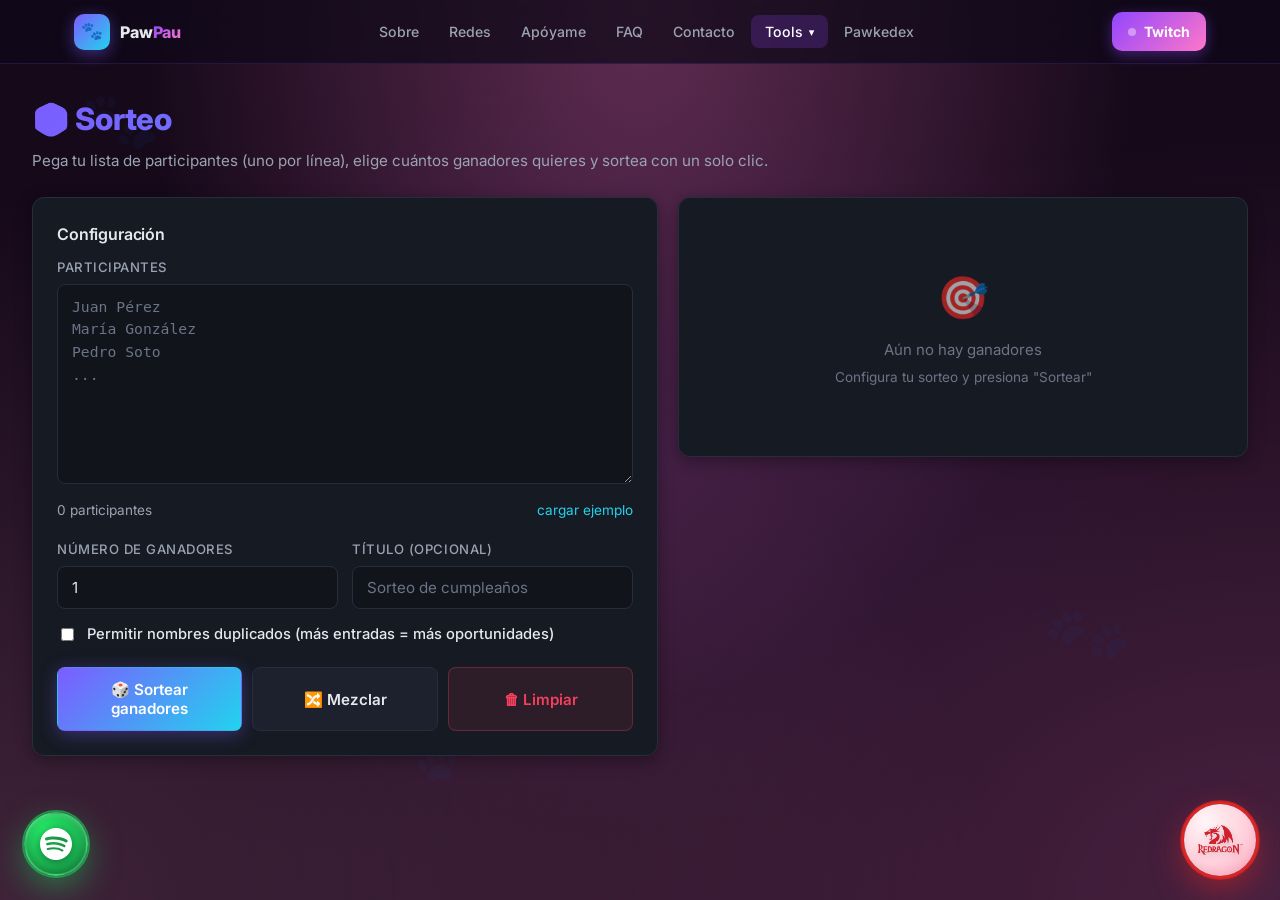
==== commit a708802d: "Reordenamiento" ====
--- a/sorteo.html
+++ b/sorteo.html
@@ -10,59 +10,11 @@
 <link rel="stylesheet" href="css/base.css">
 <link rel="stylesheet" href="css/sorteo.css">
 </head>
-<body class="landing-body tool-page">
+<body class="landing-body tool-page" data-page="sorteo">
 
-<!-- ===== Navbar ===== -->
-<nav class="navbar-pp" id="navbar">
-  <div class="navbar-inner">
-    <a class="navbar-brand" href="index.html#inicio">
-      <span class="brand-logo brand-logo--pp">🐾</span>
-      <span>Paw<span class="brand-accent">Pau</span></span>
-    </a>
-    <button class="navbar-toggle" id="navToggle" aria-label="Abrir menú">☰</button>
-    <div class="navbar-links" id="navLinks">
-      <a href="index.html#sobre">Sobre</a>
-      <a href="index.html#redes">Redes</a>
-      <a href="index.html#apoyo">Apóyame</a>
-      <div class="nav-dropdown active" id="navDropdown">
-        <button class="nav-dropdown-trigger" id="dropdownTrigger" type="button" aria-haspopup="true" aria-expanded="false">
-          Tools <span class="dropdown-arrow">▾</span>
-        </button>
-        <div class="nav-dropdown-menu" role="menu">
-          <a href="sorteo.html" class="nav-dropdown-item active" data-tool="sorteo" role="menuitem">
-            <span class="dropdown-icon">🎲</span>
-            <div class="dropdown-text">
-              <strong>Sorteo</strong>
-              <span class="dropdown-desc">Ganadores al azar</span>
-            </div>
-          </a>
-          <a href="torneo.html" class="nav-dropdown-item" data-tool="torneo" role="menuitem">
-            <span class="dropdown-icon">🏆</span>
-            <div class="dropdown-text">
-              <strong>Torneo</strong>
-              <span class="dropdown-desc">Bracket eliminación</span>
-            </div>
-          </a>
-        </div>
-      </div>
-      <a href="index.html#faq">FAQ</a>
-      <a href="index.html#contacto">Contacto</a>
-    </div>
-    <a class="navbar-cta" href="https://www.twitch.tv/pawpau" target="_blank" rel="noopener">
-      <span class="navbar-live-dot" id="navLiveDot"></span>
-      <span>Twitch</span>
-    </a>
-  </div>
-</nav>
-
-<div class="paw-bg" aria-hidden="true">
-  <span class="paw paw-1">🐾</span>
-  <span class="paw paw-2">🐾</span>
-  <span class="paw paw-3">🐾</span>
-  <span class="paw paw-4">🐾</span>
-  <span class="paw paw-5">🐾</span>
-  <span class="paw paw-6">🐾</span>
-</div>
+<!-- Navbar + fondo de patitas: inyectados por js/chrome.js -->
+<div id="slot-navbar"></div>
+<div id="slot-paw-bg"></div>
 
 <div class="shell">
 
@@ -80,7 +32,7 @@
         <a href="#" id="cargarEjemplo">cargar ejemplo</a>
       </div>
 
-      <div class="row" style="margin-top:8px">
+      <div class="row row--mt">
         <div>
           <label for="nGanadores">Número de ganadores</label>
           <input type="number" id="nGanadores" min="1" value="1">
@@ -119,7 +71,7 @@
         <div class="rolling in-modal" id="modalTombola"></div>
         <div id="winnersModalList" class="winners-modal-list"></div>
         <div class="modal-error hidden" id="modalError" role="alert"></div>
-        <div class="modal-actions" id="modalActions" style="display:none">
+        <div class="modal-actions" id="modalActions">
           <button class="btn-primary" id="winnersAgain">🎲 Sortear de nuevo</button>
           <button class="btn-secondary" id="winnersDismiss">Cerrar</button>
         </div>
@@ -128,42 +80,12 @@
   </div>
 </div>
 
-<!-- FAB Spotify -->
-<div class="fab-spotify-wrap" id="fabSpotify">
-  <div class="fab-spotify-panel" id="spotifyPanel" aria-hidden="true">
-    <div class="fab-panel-head">
-      <span class="fab-panel-title">🎵 Lo que suena en mis streams</span>
-      <button class="fab-panel-close" id="spotifyClose" aria-label="Cerrar">✕</button>
-    </div>
-    <iframe
-      id="spotifyIframe"
-      src="https://open.spotify.com/embed/playlist/2DjwiuasPB1QBrFSM6sG6q?utm_source=generator&theme=0&autoplay=1"
-      width="100%" height="380"
-      frameborder="0"
-      allowfullscreen=""
-      allow="autoplay; clipboard-write; encrypted-media; fullscreen; picture-in-picture"
-      loading="lazy"
-      title="Playlist de PawPau en Spotify"></iframe>
-    <div class="fab-panel-note">💡 Pulsa play — los navegadores bloquean autoplay con sonido hasta que interactúes.</div>
-  </div>
-  <button class="fab-spotify" id="spotifyToggle" aria-label="Abrir playlist de Spotify" type="button">
-    <svg viewBox="0 0 24 24" fill="currentColor" width="32" height="32" aria-hidden="true">
-      <path d="M12 0C5.4 0 0 5.4 0 12s5.4 12 12 12 12-5.4 12-12S18.66 0 12 0zm5.521 17.34c-.24.359-.66.48-1.021.24-2.82-1.74-6.36-2.101-10.561-1.141-.418.122-.779-.179-.899-.539-.12-.421.18-.78.54-.9 4.56-1.021 8.52-.6 11.64 1.32.42.18.479.659.301 1.02zm1.44-3.3c-.301.42-.841.6-1.262.3-3.239-1.98-8.159-2.58-11.939-1.38-.479.12-1.02-.12-1.14-.6-.12-.48.12-1.021.6-1.141C9.6 9.9 15 10.561 18.72 12.84c.361.181.54.78.241 1.2zm.12-3.36C15.24 8.4 8.82 8.16 5.16 9.301c-.6.179-1.2-.181-1.38-.721-.18-.601.18-1.2.72-1.381 4.26-1.26 11.28-1.02 15.721 1.621.539.3.719 1.02.42 1.56-.299.421-1.02.599-1.56.3z"/>
-    </svg>
-    <span class="fab-tooltip fab-tooltip--left">Mi <strong>playlist</strong></span>
-    <span class="fab-pulse-ring fab-pulse-spotify"></span>
-  </button>
-</div>
-
-<!-- FAB Redragon -->
-<a class="fab-redragon" href="https://www.redragonshop.com" target="_blank" rel="noopener" aria-label="Colaboración con Redragon">
-  <img class="fab-icon" src="img/redragon.png" alt="Redragon">
-  <span class="fab-tooltip">Mi colab con <strong>Redragon</strong></span>
-  <span class="fab-pulse-ring"></span>
-</a>
+<!-- FABs (Spotify + Redragon): inyectados por js/chrome.js -->
+<div id="slot-fabs"></div>
 
 <script src="js/utils.js"></script>
 <script src="js/sorteo.js"></script>
+<script src="js/chrome.js"></script>
 <script src="js/landing.js"></script>
 </body>
 </html>
--- a/css/base.css
+++ b/css/base.css
@@ -1,4 +1,15 @@
 /* base.css — chrome compartido por todas las páginas (tokens, reset, nav, modal base, FABs, confetti) */
+
+/* ÍNDICE (busca el título para saltar a la sección)
+   1. Tema moderno — variables   (tokens de color/espaciado)
+   2. Layout shell               (.shell, contenedores de página)
+   3. Inputs                     (textarea, input, select, checkbox)
+   4. Card                       (.card, botones)
+   5. Modal campeón              (base de modales: backdrop, content, close)
+   6. LANDING PAWPAU             (landing-body, paw-bg, fondo)
+   7. NAVBAR PAWPAU              (.navbar-pp, brand, links, CTA, live-dot)
+   8. NAV DROPDOWN               (menú Tools desplegable)
+   9. FAB Redragon / Spotify     (botones flotantes, tooltip, panel, confetti) */
 
 /* ============================================
    Tema moderno — variables
@@ -832,6 +843,7 @@
   .fab-tooltip { display: none; }
 }
 
+/* =================================================================
    FAB Spotify (bottom-left)
    ================================================================= */
 .fab-spotify-wrap {
--- a/css/sorteo.css
+++ b/css/sorteo.css
@@ -440,3 +440,7 @@
   border: 1px solid rgba(244, 63, 94, 0.15);
 }
 
+
+/* Utilidades de layout (antes inline en sorteo.html) */
+.row--mt    { margin-top: 8px; }
+#modalActions { display: none; } /* sorteo.js lo muestra (flex) al terminar el sorteo */
